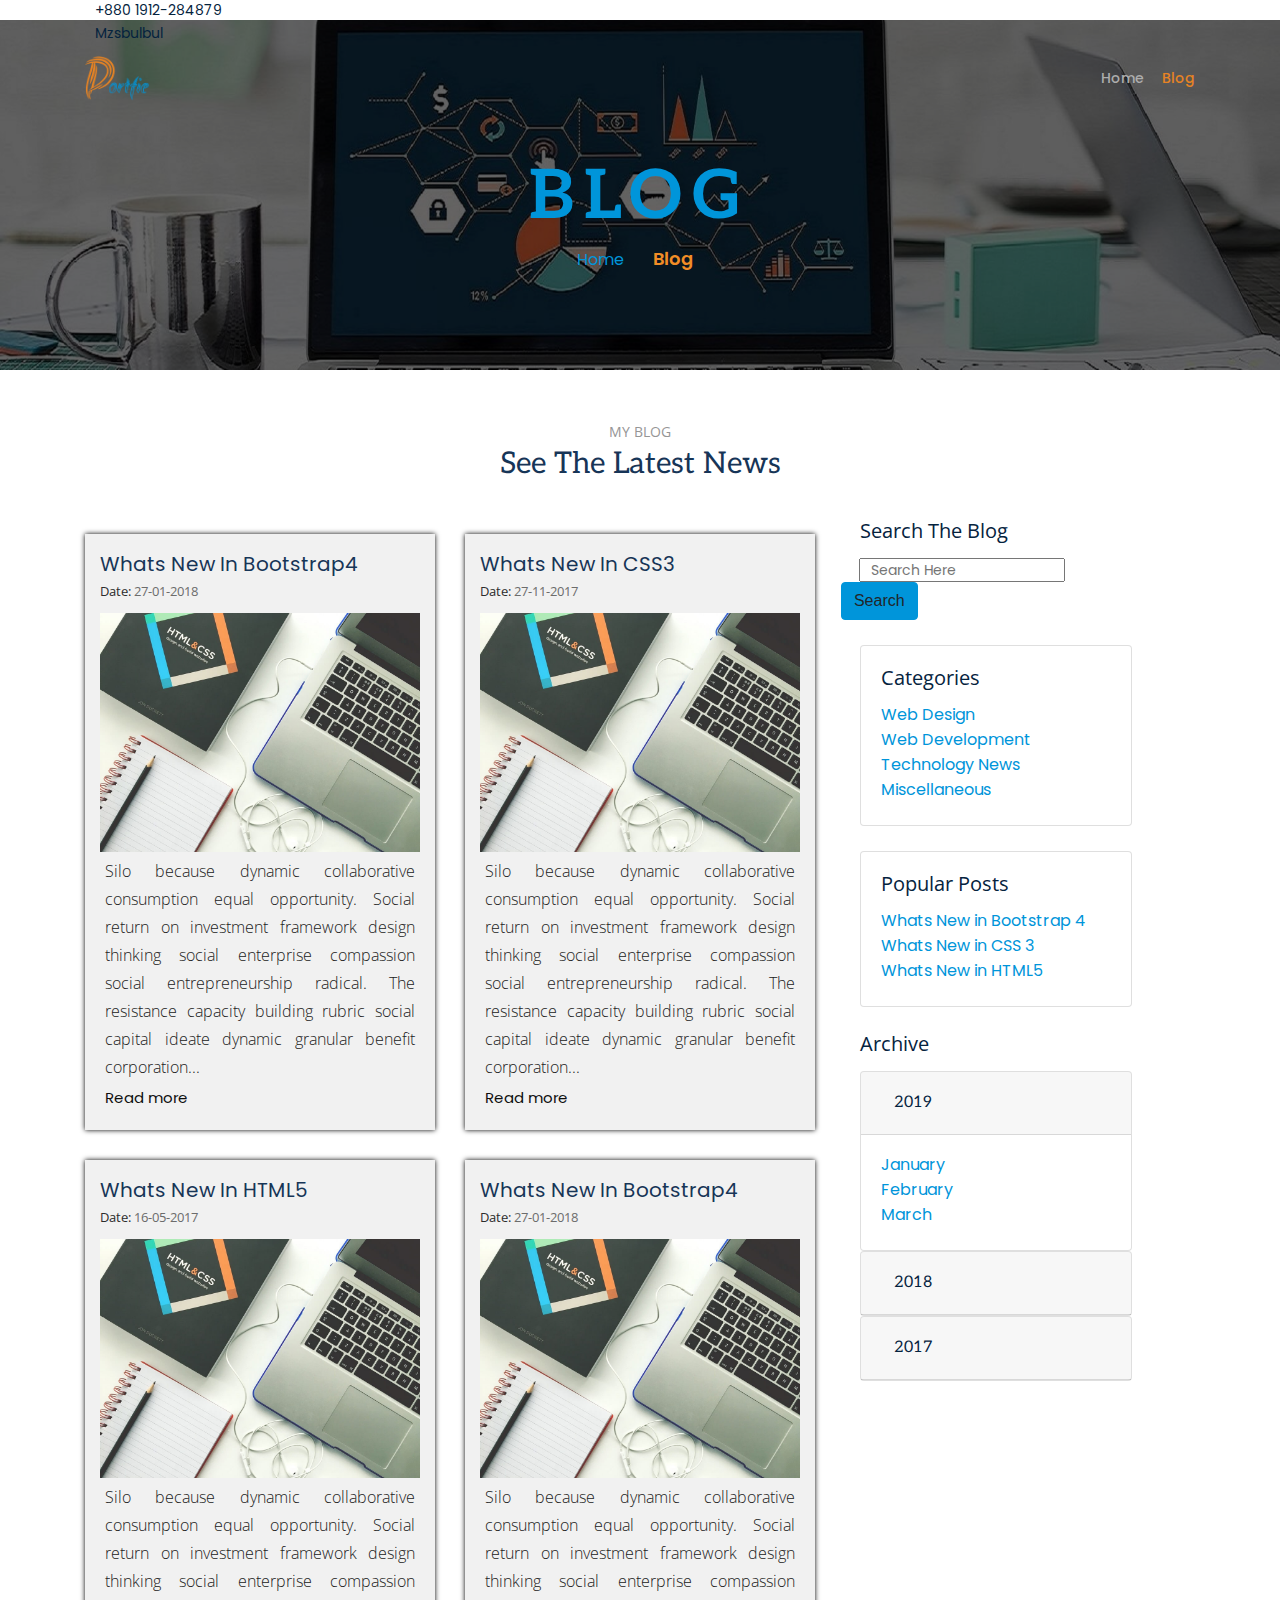
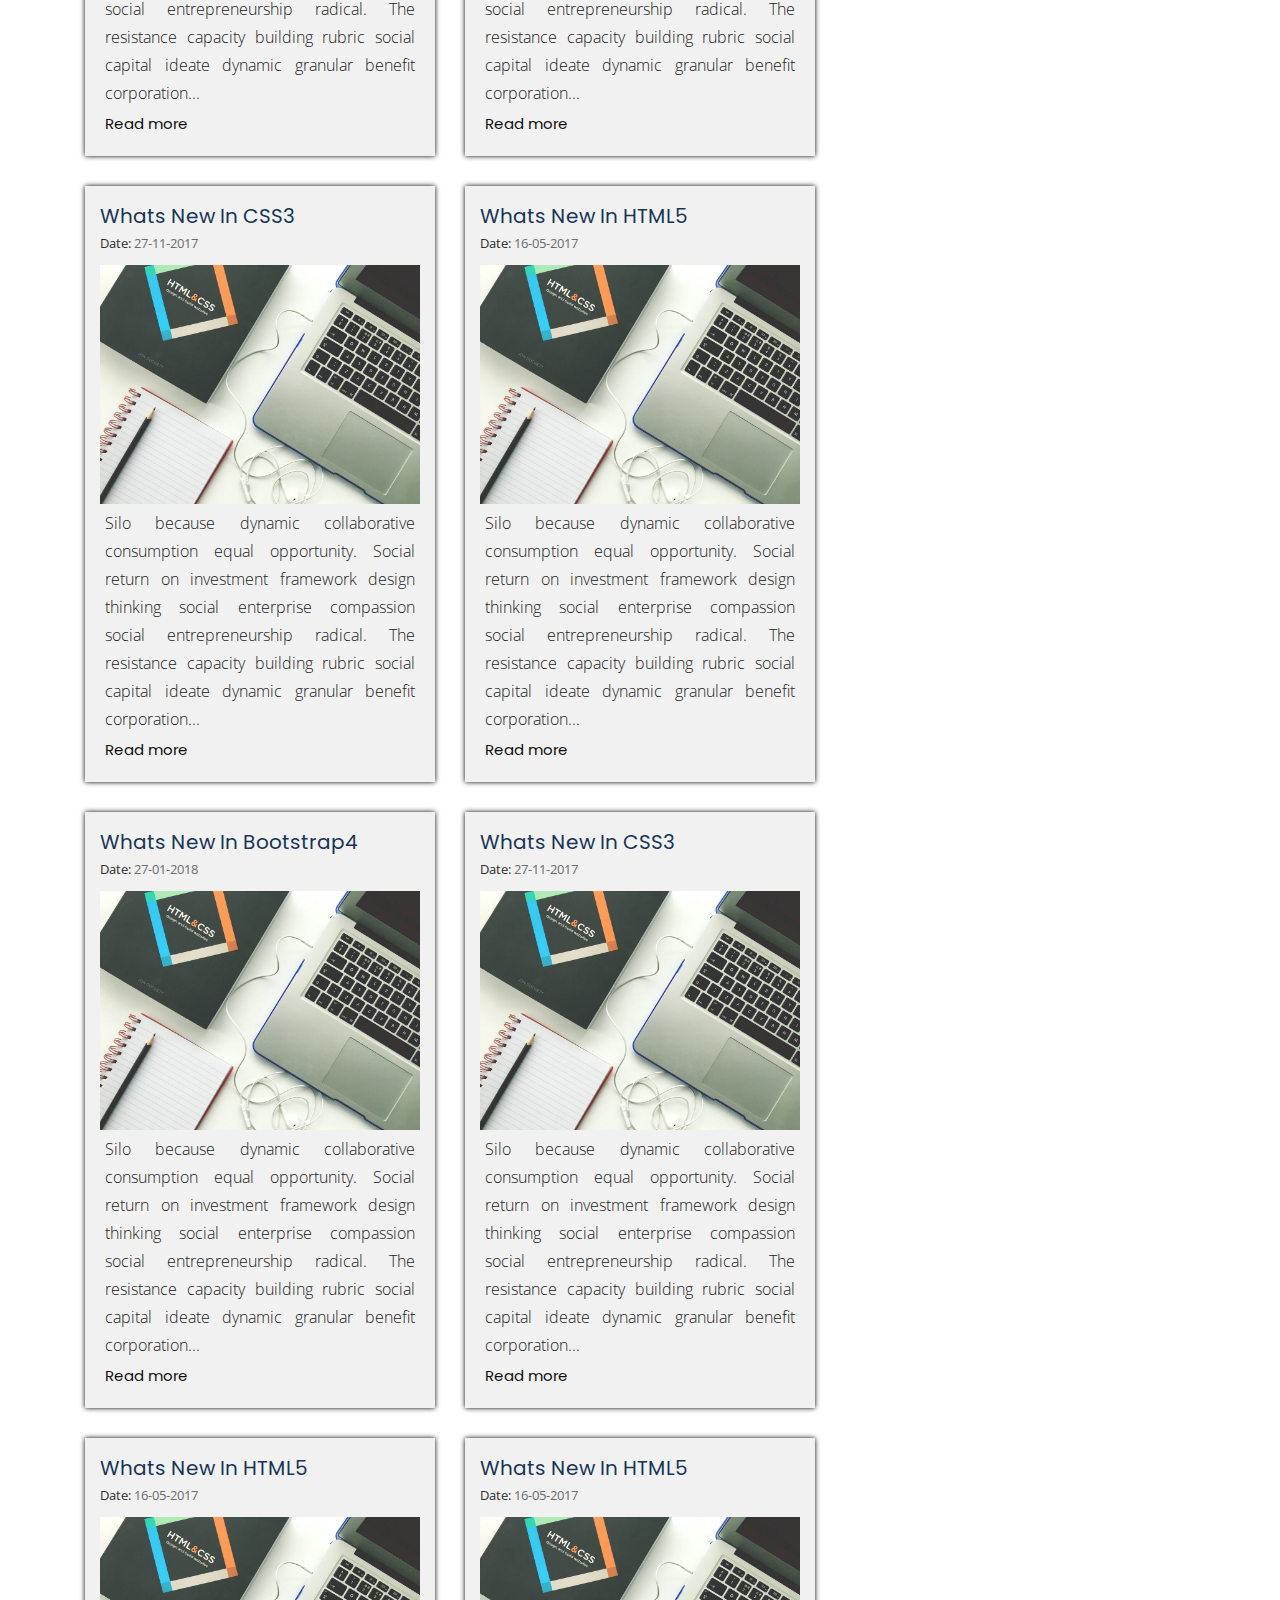
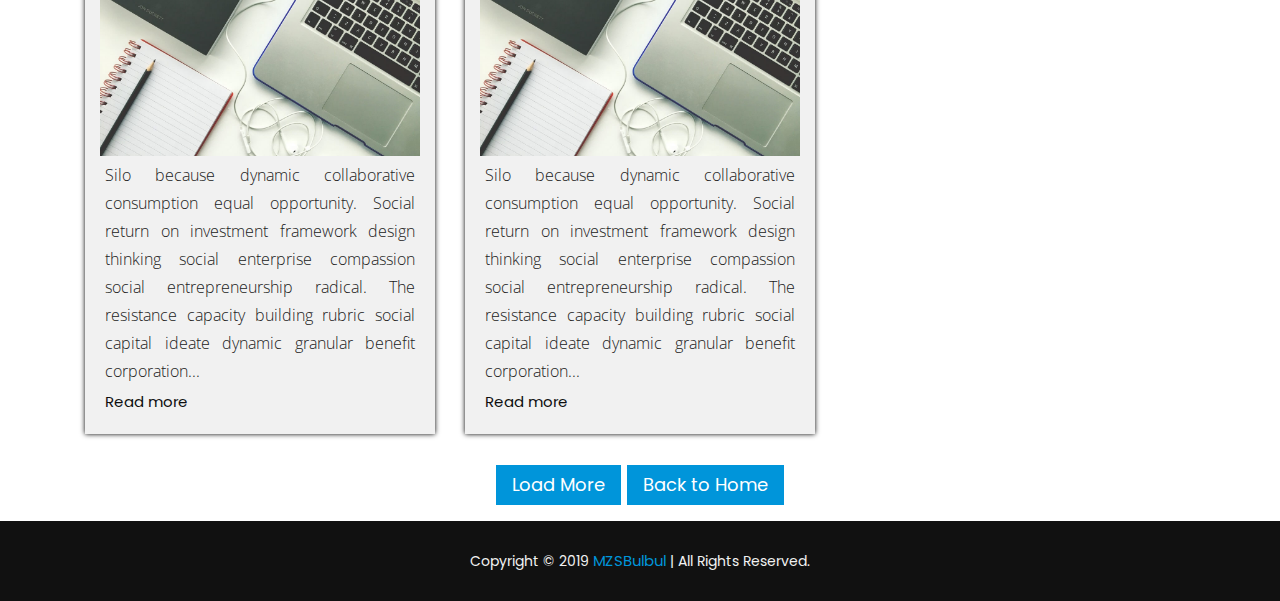
==== blog.html @ 5e2e8c94 "Inner pages location update" ====
<!doctype html>
<html lang="en">

<head>
    <!-- required meta tags -->
    <meta charset="utf-8">
    <meta name="viewport" content="width=device-width, initial-scale=1, shrink-to-fit=no">
    <meta http-equiv="X-UA-Compatible" content="IE=edge">
    <meta name="msvalidate.01" content="2AF61612E053303AA53BA4BCDE6E35AD" />
    <meta name="yandex-verification" content="2bd0fceea606600e" />
    <meta name="description" content="I am a professional Front End Web Developer/Web Designer. For web development work Hire me or contact me">
    <meta name="keywords" content="html, html5, css, css3, one page, single page, singlepage, multipage, multi page, bootstrap, bootstrap4, design, creative, onepage, clean, modern, blog, business, web design, frond end, web development, website, web, development">
    
    <!-- for website title-->
    <title>Blog - Ziaus Samad - Professional Web Developer</title>

    <!-- linked required stylesheets -->
    <link rel="stylesheet" href="css/defaultcss.css">
    <link rel="stylesheet" href="css/bootstrap.min.css">
    <link rel="stylesheet" href="css/bootstrap-better-nav.min.css">
    <link href="https://fonts.googleapis.com/css?family=Aleo:300,400,700" rel="stylesheet">
    <link href="https://fonts.googleapis.com/css?family=Open+Sans:300,400,600,700" rel="stylesheet">
    <link href="https://fonts.googleapis.com/css?family=Poppins:300,400,500,600,700" rel="stylesheet">
    <link rel="stylesheet" href="css/all.min.css">
    <link rel="stylesheet" href="css/slick.css">
    <link rel="stylesheet" href="css/venobox.css">
    <link rel="stylesheet" href="css/animate.css">
    <link rel="stylesheet" href="css/innerPage.css">
    <link rel="stylesheet" href="css/style.css">
    <link rel="stylesheet" href="css/responsive.css">
    
    <!-- for fav icon-->
    <link type="image/png" rel="shortcut icon" href="images/logo.png">
    
    <!--for internet explorer 8 or previous support-->
    <!-- Respond.js IE8 support media queries -->
    <!--[if lt IE 9]>
            <script src="https://oss.maxcdn.com/respond/1.4.2/respond.min.js"></script>
    <![endif]-->
    
</head>

<body>

    <!-- Header part-->
    <header id="header_part">
        <div class="container">
            <div class="row">
                <div class="col-5">
                    <div class="header_content">
                        <h6><a href="tel:+8801912284879"><i class="fas fa-phone"></i>+880 1912-284879</a></h6>
                        <h6><a href="tel:mzsbulbul"><i class="fab fa-skype"></i>mzsbulbul</a></h6>
                    </div>
                </div>
                <div class="col-7">
                    <div class="header_icon">
                        <ul class="float-right">
                            <li><a href="https://www.facebook.com/MZSBulbul" target="_blank"><i class="fab fa-facebook-f"></i></a></li>
                            <li><a href="https://twitter.com/MZSBulbul" target="_blank"><i class="fab fa-twitter"></i></a></li>
                            <li><a href="https://www.linkedin.com/in/mzsbulbul" target="_blank"><i class="fab fa-linkedin-in"></i></a></li>
                            <li><a href="https://www.fiverr.com/users/mzsbulbul" target="_blank"><i class="fas fa-shopping-bag"></i></a></li>
                            <!--<li><a href="https://www.upwork.com/o/profiles/users/_~01d63ded6dc13f23e0/" target="_blank"><i class="fas fa-cart-plus"></i></a></li>-->
                            <li><a href="https://pph.me/mzsbulbul" target="_blank"><i class="fas fa-shopping-basket"></i></a></li>
                            <li><a href="https://www.freelancer.com/u/bulbul019" target="_blank"><i class="fas fa-shopping-cart"></i></a></li>
                        </ul>
                    </div>
                </div>
            </div>
        </div>
    </header>
    <!-- end of header part-->

    <!-- Navbar part -->
    <nav class="navbar navbar-expand-md navbar-light menu_part sticky-top nav_main">
        <div class="container">
            <a class="navbar-brand logo" href="index.html">
                <img src="images/logo.png" alt="logo.png" class="img-fluid">
            </a>
            <button class="navbar-toggler" type="button" data-toggle="collapse" data-target="#navbarSupportedContent" aria-controls="navbarSupportedContent" aria-expanded="false" aria-label="Toggle navigation">
                <span class="navbar-toggler-icon"></span>
            </button>

            <div class="collapse navbar-collapse" id="navbarSupportedContent">
                <ul class="navbar-nav ml-auto">
                    <li class="nav-item">
                        <a class="nav-link" href="index.html">Home</a>
                    </li>
                    <li class="nav-item">
                        <a class="nav-link active" href="#">Blog</a>
                    </li>
                </ul>
            </div>
        </div>
    </nav>
    <!-- End of navbar part -->


    <!-- Banner part -->
    <section id="breadcrumb_part">
        <div class="breadcrumb_main">
            <div class="breadcrumb_overlay">
                <div class="container">
                    <div class="row">
                        <div class="breadcrumb_content pt_50 col-12 text-center">
                            <h1>Blog</h1>
                            <ul>
                                <li><a href="index.html"><span><i class="fa fa-home"></i></span>home <i class="fa fa-angle-right"></i></a></li>
                                <li>Blog</li>
                            </ul>
                        </div>
                    </div>
                </div>
            </div>
        </div>
    </section>
    <!-- End of banner part -->

    <!-- Blog part heading -->
    <section id="blog_part_heading" class="pt_50 text-center">
        <div class="container">
            <!-- Common heading part-->
            <div class="row">
                <div class="common_heading col-lg-12 text-center wow bounceInDown" data-wow-duration="3s">
                    <p>My Blog</p>
                    <h5>See the latest news</h5>
                </div>
            </div>
            <!-- End of common heading part-->
        </div>
    </section>
    <!-- End of blog part heading -->
    
                    
    <!-- Blog part -->
    <section id="blog">
        <div class="container">
            <div class="row">
                <div class="col-md-8">
                    <div class="row">
                        <div class="col-md-6">
                            <div class="blog_main">
                                <div class="blog_title">
                                    <h6>Whats new in Bootstrap4</h6>
                                    <p>Date: <span>27-01-2018</span> </p>
                                </div>
                                <div class="blog_img">
                                    <img src="images/blog_html.jpeg" alt="blog feature image" class="img-fluid">
                                </div>
                                <div class="blog_content">
                                    <p>Silo because dynamic collaborative consumption equal opportunity. Social return on investment framework design thinking social enterprise compassion social entrepreneurship radical. The resistance capacity building rubric social capital ideate dynamic granular benefit corporation...</p>
                                    <a href="single-post.html">Read more <i class="fas fa-angle-double-right"></i></a>
                                </div>
                            </div>
                        </div>
                        <div class="col-md-6">
                            <div class="blog_main">
                                <div class="blog_title">
                                    <h6>Whats new in CSS3</h6>
                                    <p>Date: <span>27-11-2017</span></p>
                                </div>
                                <div class="blog_img">
                                    <img src="images/blog_html.jpeg" alt="blog feature image" class="img-fluid">
                                </div>
                                <div class="blog_content">
                                    <p>Silo because dynamic collaborative consumption equal opportunity. Social return on investment framework design thinking social enterprise compassion social entrepreneurship radical. The resistance capacity building rubric social capital ideate dynamic granular benefit corporation...</p>
                                    <a href="single-post.html">Read more <i class="fas fa-angle-double-right"></i></a>
                                </div>
                            </div>
                        </div>
                        <div class="col-md-6">
                            <div class="blog_main">
                                <div class="blog_title">
                                    <h6>Whats new in HTML5</h6>
                                    <p>Date: <span>16-05-2017</span> </p>
                                </div>
                                <div class="blog_img">
                                    <img src="images/blog_html.jpeg" alt="blog feature image" class="img-fluid">
                                </div>
                                <div class="blog_content">
                                    <p>Silo because dynamic collaborative consumption equal opportunity. Social return on investment framework design thinking social enterprise compassion social entrepreneurship radical. The resistance capacity building rubric social capital ideate dynamic granular benefit corporation...</p>
                                    <a href="single-post.html">Read more <i class="fas fa-angle-double-right"></i></a>
                                </div>
                            </div>
                        </div>
                        <div class="col-md-6">
                            <div class="blog_main">
                                <div class="blog_title">
                                    <h6>Whats new in Bootstrap4</h6>
                                    <p>Date: <span>27-01-2018</span> </p>
                                </div>
                                <div class="blog_img">
                                    <img src="images/blog_html.jpeg" alt="blog feature image" class="img-fluid">
                                </div>
                                <div class="blog_content">
                                    <p>Silo because dynamic collaborative consumption equal opportunity. Social return on investment framework design thinking social enterprise compassion social entrepreneurship radical. The resistance capacity building rubric social capital ideate dynamic granular benefit corporation...</p>
                                    <a href="single-post.html">Read more <i class="fas fa-angle-double-right"></i></a>
                                </div>
                            </div>
                        </div>
                        <div class="col-md-6">
                            <div class="blog_main">
                                <div class="blog_title">
                                    <h6>Whats new in CSS3</h6>
                                    <p>Date: <span>27-11-2017</span></p>
                                </div>
                                <div class="blog_img">
                                    <img src="images/blog_html.jpeg" alt="blog feature image" class="img-fluid">
                                </div>
                                <div class="blog_content">
                                    <p>Silo because dynamic collaborative consumption equal opportunity. Social return on investment framework design thinking social enterprise compassion social entrepreneurship radical. The resistance capacity building rubric social capital ideate dynamic granular benefit corporation...</p>
                                    <a href="single-post.html">Read more <i class="fas fa-angle-double-right"></i></a>
                                </div>
                            </div>
                        </div>
                        <div class="col-md-6">
                            <div class="blog_main">
                                <div class="blog_title">
                                    <h6>Whats new in HTML5</h6>
                                    <p>Date: <span>16-05-2017</span> </p>
                                </div>
                                <div class="blog_img">
                                    <img src="images/blog_html.jpeg" alt="blog feature image" class="img-fluid">
                                </div>
                                <div class="blog_content">
                                    <p>Silo because dynamic collaborative consumption equal opportunity. Social return on investment framework design thinking social enterprise compassion social entrepreneurship radical. The resistance capacity building rubric social capital ideate dynamic granular benefit corporation...</p>
                                    <a href="single-post.html">Read more <i class="fas fa-angle-double-right"></i></a>
                                </div>
                            </div>
                        </div>
                        <div class="col-md-6">
                            <div class="blog_main">
                                <div class="blog_title">
                                    <h6>Whats new in Bootstrap4</h6>
                                    <p>Date: <span>27-01-2018</span> </p>
                                </div>
                                <div class="blog_img">
                                    <img src="images/blog_html.jpeg" alt="blog feature image" class="img-fluid">
                                </div>
                                <div class="blog_content">
                                    <p>Silo because dynamic collaborative consumption equal opportunity. Social return on investment framework design thinking social enterprise compassion social entrepreneurship radical. The resistance capacity building rubric social capital ideate dynamic granular benefit corporation...</p>
                                    <a href="single-post.html">Read more <i class="fas fa-angle-double-right"></i></a>
                                </div>
                            </div>
                        </div>
                        <div class="col-md-6">
                            <div class="blog_main">
                                <div class="blog_title">
                                    <h6>Whats new in CSS3</h6>
                                    <p>Date: <span>27-11-2017</span></p>
                                </div>
                                <div class="blog_img">
                                    <img src="images/blog_html.jpeg" alt="blog feature image" class="img-fluid">
                                </div>
                                <div class="blog_content">
                                    <p>Silo because dynamic collaborative consumption equal opportunity. Social return on investment framework design thinking social enterprise compassion social entrepreneurship radical. The resistance capacity building rubric social capital ideate dynamic granular benefit corporation...</p>
                                    <a href="single-post.html">Read more <i class="fas fa-angle-double-right"></i></a>
                                </div>
                            </div>
                        </div>
                        <div class="col-md-6">
                            <div class="blog_main">
                                <div class="blog_title">
                                    <h6>Whats new in HTML5</h6>
                                    <p>Date: <span>16-05-2017</span> </p>
                                </div>
                                <div class="blog_img">
                                    <img src="images/blog_html.jpeg" alt="blog feature image" class="img-fluid">
                                </div>
                                <div class="blog_content">
                                    <p>Silo because dynamic collaborative consumption equal opportunity. Social return on investment framework design thinking social enterprise compassion social entrepreneurship radical. The resistance capacity building rubric social capital ideate dynamic granular benefit corporation...</p>
                                    <a href="single-post.html">Read more <i class="fas fa-angle-double-right"></i></a>
                                </div>
                            </div>
                        </div>
                        <div class="col-md-6">
                            <div class="blog_main">
                                <div class="blog_title">
                                    <h6>Whats new in HTML5</h6>
                                    <p>Date: <span>16-05-2017</span> </p>
                                </div>
                                <div class="blog_img">
                                    <img src="images/blog_html.jpeg" alt="blog feature image" class="img-fluid">
                                </div>
                                <div class="blog_content">
                                    <p>Silo because dynamic collaborative consumption equal opportunity. Social return on investment framework design thinking social enterprise compassion social entrepreneurship radical. The resistance capacity building rubric social capital ideate dynamic granular benefit corporation...</p>
                                    <a href="single-post.html">Read more <i class="fas fa-angle-double-right"></i></a>
                                </div>
                            </div>
                        </div>
                    </div>
                </div>
                <!-- End of blog part -->
                
                <!-- Sidebar part -->
                <div class="col-md-3">
                    <div class="row">
                        <div class="side_bar">
                            <div class="search_blog mb_25">
                                <form name="search" method="post">
                                    <p>Search The Blog</p>
                                    <div class="form-row">
                                        <input type="text" name="search_box" id="search" class="search_form" placeholder="Search Here">
                                        <button type="submit" class="btn btn-light but_search">Search</button>
                                    </div>
                                </form>
                            </div>
                            <div class="category mb_25">
                                <div class="card" style="width: 17rem;">
                                    <div class="card-body">
                                        <p class="card-title">Categories</p>
                                        <ul>
                                            <li><a href="#">Web Design</a></li>
                                            <li><a href="#">Web Development</a></li>
                                            <li><a href="#">Technology News</a></li>
                                            <li><a href="#">Miscellaneous</a></li>
                                        </ul>
                                    </div>
                                </div>
                            </div>
                            <div class="popular mb_25">
                                <div class="card" style="width: 17rem;">
                                    <div class="card-body">
                                        <p class="card-title">Popular Posts</p>
                                        <ul>
                                            <li><a href="#">Whats New in Bootstrap 4</a></li>
                                            <li><a href="#">Whats New in CSS 3</a></li>
                                            <li><a href="#">Whats New in HTML5</a></li>
                                        </ul>
                                    </div>
                                </div>
                            </div>
                            <div class="archive">
                                <p>Archive</p>
                                <div id="accordion">
                                    <div class="card">
                                        <div class="card-header" id="headingOne">
                                            <h5 class="mb-0">
                                                <button class="btn btn-link accor_head" data-toggle="collapse" data-target="#collapseOne" aria-expanded="true" aria-controls="collapseOne">
                                                    2019 <i class="fas fa-caret-down"></i>
                                                </button>
                                            </h5>
                                        </div>

                                        <div id="collapseOne" class="collapse show" aria-labelledby="headingOne" data-parent="#accordion">
                                            <div class="card-body">
                                                <ul>
                                                    <li><a href="#">January</a></li>
                                                    <li><a href="#">February</a></li>
                                                    <li><a href="#">March</a></li>
                                                </ul>
                                            </div>
                                        </div>
                                    </div>
                                    <div class="card">
                                        <div class="card-header" id="headingTwo">
                                            <h5 class="mb-0">
                                                <button class="btn btn-link collapsed accor_head" data-toggle="collapse" data-target="#collapseTwo" aria-expanded="false" aria-controls="collapseTwo">
                                                    2018 <i class="fas fa-caret-down"></i>
                                                </button>
                                            </h5>
                                        </div>
                                        <div id="collapseTwo" class="collapse" aria-labelledby="headingTwo" data-parent="#accordion">
                                            <div class="card-body">
                                                <ul>
                                                    <li><a href="#">January</a></li>
                                                    <li><a href="#">February</a></li>
                                                    <li><a href="#">March</a></li>
                                                    <li><a href="#">April</a></li>
                                                    <li><a href="#">May</a></li>
                                                    <li><a href="#">June</a></li>
                                                    <li><a href="#">July</a></li>
                                                    <li><a href="#">August</a></li>
                                                    <li><a href="#">September</a></li>
                                                    <li><a href="#">October</a></li>
                                                    <li><a href="#">November</a></li>
                                                    <li><a href="#">December</a></li>
                                                </ul>
                                            </div>
                                        </div>
                                    </div>
                                    <div class="card">
                                        <div class="card-header" id="headingThree">
                                            <h5 class="mb-0">
                                                <button class="btn btn-link collapsed accor_head" data-toggle="collapse" data-target="#collapseThree" aria-expanded="false" aria-controls="collapseThree">
                                                    2017 <i class="fas fa-caret-down"></i>
                                                </button>
                                            </h5>
                                        </div>
                                        <div id="collapseThree" class="collapse" aria-labelledby="headingThree" data-parent="#accordion">
                                            <div class="card-body">
                                                <ul>
                                                    <li><a href="#">January</a></li>
                                                    <li><a href="#">February</a></li>
                                                    <li><a href="#">March</a></li>
                                                    <li><a href="#">April</a></li>
                                                    <li><a href="#">May</a></li>
                                                    <li><a href="#">June</a></li>
                                                    <li><a href="#">July</a></li>
                                                    <li><a href="#">August</a></li>
                                                    <li><a href="#">September</a></li>
                                                    <li><a href="#">October</a></li>
                                                    <li><a href="#">November</a></li>
                                                    <li><a href="#">December</a></li>
                                                </ul>
                                            </div>
                                        </div>
                                    </div>
                                </div>
                            </div>
                        </div>
                    </div>
                </div>
            </div>
        </div>
    </section>
    <!-- End of Sidebar part -->
    
    <div class="col-12 load-more text-center">
        <a href="#" class="load_more">Load More</a>
        <a href="index.html" class="load_more">Back to Home</a>
    </div>

    <!-- Footer part-->
    <footer id="footer_part">
        <div class="container">
            <div class="footer_main text-center">
                <h6>Copyright &copy; 2019 <a href="https://mzsbulbul.ga">MZSBulbul</a> | All rights reserved.</h6>
            </div>
        </div>
    </footer>
    <!-- End of footer part-->

    <!-- Back to top part-->
    <div id="button" class="back_to_top">
        <a href="#">Scroll Top <i class="fas fa-angle-double-right"></i></a>
    </div>
    <!--End of back to top part-->


    <!-- linked required js files -->
    <script src="js/jquery-1.12.4.min.js"></script>
    <script src="js/popper.min.js"></script>
    <script src="js/bootstrap.min.js"></script>
    <script src="js/bootstrap-better-nav.min.js"></script>
    <script src="js/slick.min.js"></script>
    <script src="js/wow.min.js"></script>
    <script src="js/venobox.min.js"></script>
    <script src="js/typeit.min.js"></script>
    <script src="js/jquery.waypoints.min.js"></script>
    <script src="js/jquery.counterup.min.js"></script>
    <script src="js/custom.js"></script>
</body>

</html>
---- css/defaultcss.css ----
* {
    padding: 0;
    outline: 0;
    margin: 0;
    box-sizing: border-box;
}

a {
    text-decoration: none;
    color: black;
}

a:hover,
a:focus {
    text-decoration: none;
}

a:hover,
a:active {
    outline: none;
}

ol,
ul {
    list-style-type: none;
}

p {
    font-size: 15px;
    font-weight: 400;
    line-height: 20px;
}

h1,
h2,
h3,
h4,
h5,
h6 {
    font-size: 20px;
    font-family: sans-serif;
    font-weight: 700;
    display: inline-block;

}

h1,
h2,
h3,
h4,
h5,
h6,
ol,
ul,
a,
p,
img,
li,
input {
    margin: 0;
    padding: 0;
}

textarea {
    overflow: auto;
}

iframe {
    border: 0;
}

.box {
    overflow: hidden;
}

p0 {
    padding: 0px;
}
---- css/venobox.css ----
/* ------ venobox.css --------*/
.vbox-overlay *, .vbox-overlay *:before, .vbox-overlay *:after{
    -webkit-backface-visibility: hidden;
    -webkit-box-sizing:border-box;
    -moz-box-sizing:border-box;
    box-sizing:border-box;

}
.vbox-overlay{
    display: -webkit-flex;
    display: flex;
    -webkit-flex-direction: column;
    flex-direction: column;
    -webkit-justify-content: center;
    justify-content: center;
    -webkit-align-items: center;
    align-items: center;
    position: fixed;
    left: 0;
    top: 0;
    bottom: 0;
    right: 0;
    z-index: 1040;
    -webkit-transform:translateZ(1000px);
    transform: translateZ(1000px);
    transform-style: preserve-3d;
}

/* ----- navigation ----- */
.vbox-title{
    width: 100%;
    height: 40px;
    float: left;
    text-align: center;
    line-height: 28px;
    font-size: 12px;
    padding: 6px 40px;
    overflow: hidden;
    position: fixed;
    display: none;
    left: 0;
    z-index: 1050;
}
.vbox-close{
    cursor: pointer;
    position: fixed;
    top: -1px;
    right: 0;
    width: 50px;
    height: 40px;
    padding: 6px;
    display: block;
    background-position:10px center;
    overflow: hidden;
    font-size: 24px;
    line-height: 1;
    text-align: center;
    z-index: 1050;
}
.vbox-num{
    cursor: pointer;
    position: fixed;
    left: 0;
    height: 40px;
    display: block;
    overflow: hidden;
    line-height: 28px;
    font-size: 12px;
    padding: 6px 10px;
    display: none;
    z-index: 1050;
}
/* ----- navigation ARROWS ----- */
.vbox-next, .vbox-prev{
    position: fixed;
    top: 50%;
    margin-top: -15px;
    overflow: hidden;
    cursor: pointer;
    display: block;
    width: 45px;
    height: 45px;
    z-index: 1050;
}
.vbox-next span, .vbox-prev span{
    position: relative;
    width: 20px;
    height: 20px;
    border: 2px solid transparent;
    border-top-color: #B6B6B6;
    border-right-color: #B6B6B6;
    text-indent: -100px;
    position: absolute;
    top: 8px;
    display: block;
}
.vbox-prev{
    left: 15px;
}
.vbox-next{
    right: 15px;
}
.vbox-prev span{
    left: 10px;
    -ms-transform: rotate(-135deg);
    -webkit-transform: rotate(-135deg);
    transform: rotate(-135deg);
}
.vbox-next span{
    -ms-transform: rotate(45deg);
    -webkit-transform: rotate(45deg);
    transform: rotate(45deg);
    right: 10px;
}
/* ------- inline window ------ */
.vbox-inline{
    width: 420px;
    height: 315px;
    height: 70vh;
    padding: 10px;
    background: #fff;
    margin: 0 auto;
    overflow: auto;
    text-align: left;
}
/* ------- Video & iFrames window ------ */
.venoframe{
    max-width: 100%;
    width: 100%;
    border: none;
    width: 100%;
    height: 260px;
    height: 70vh;
}
.venoframe.vbvid{
    height: 260px;
}
@media (min-width: 768px) {
    .venoframe, .vbox-inline{
        width: 90%;
        height: 360px;
        height: 70vh;
    }
    .venoframe.vbvid{
        width: 640px;
        height: 360px;
    }
}
@media (min-width: 992px) {
    .venoframe, .vbox-inline{
        max-width: 1200px;
        width: 80%;
        height: 540px;
        height: 70vh;
    }
    .venoframe.vbvid{
        width: 960px;
        height: 540px;
    }
}
/* 
Please do NOT edit this part! 
or at least read this note: http://i.imgur.com/7C0ws9e.gif
*/
.vbox-open{
    overflow: hidden;
}
.vbox-container{
    position: absolute;
    left: 0;
    right: 0;
    top: 0;
    bottom: 0;
    overflow-x: hidden;
    overflow-y: scroll;
    overflow-scrolling: touch;
    -webkit-overflow-scrolling: touch;
    z-index: 20;
    max-height: 100%;

}

.vbox-content{
    text-align: center;
    float: left;
    width: 100%;
    position: relative;
    overflow: hidden;
    padding: 20px 10px;
}
.vbox-container img{
    max-width: 100%;
    height: auto;
}
.figlio{
    box-shadow: 0 0 12px rgba(0,0,0,0.19), 0 6px 6px rgba(0,0,0,0.23);
    max-width: 100%;
    text-align: initial;
}
img.figlio{
    -webkit-user-select: none;
-khtml-user-select: none;
-moz-user-select: none;
-o-user-select: none;
user-select: none;
}
.vbox-content.swipe-left{
    margin-left: -200px !important;
}
.vbox-content.swipe-right{
    margin-left: 200px !important;
}
.animated{
    webkit-transition: margin 300ms ease-out;
    transition: margin 300ms ease-out;
}
.animate-in{
    opacity: 1;
}
.animate-out{
    opacity: 0;
}
/* ---------- preloader ----------
 * SPINKIT 
 * http://tobiasahlin.com/spinkit/
-------------------------------- */
.sk-double-bounce,.sk-rotating-plane{width:40px;height:40px;margin:40px auto}.sk-rotating-plane{background-color:#333;-webkit-animation:sk-rotatePlane 1.2s infinite ease-in-out;animation:sk-rotatePlane 1.2s infinite ease-in-out}@-webkit-keyframes sk-rotatePlane{0%{-webkit-transform:perspective(120px) rotateX(0) rotateY(0);transform:perspective(120px) rotateX(0) rotateY(0)}50%{-webkit-transform:perspective(120px) rotateX(-180.1deg) rotateY(0);transform:perspective(120px) rotateX(-180.1deg) rotateY(0)}100%{-webkit-transform:perspective(120px) rotateX(-180deg) rotateY(-179.9deg);transform:perspective(120px) rotateX(-180deg) rotateY(-179.9deg)}}@keyframes sk-rotatePlane{0%{-webkit-transform:perspective(120px) rotateX(0) rotateY(0);transform:perspective(120px) rotateX(0) rotateY(0)}50%{-webkit-transform:perspective(120px) rotateX(-180.1deg) rotateY(0);transform:perspective(120px) rotateX(-180.1deg) rotateY(0)}100%{-webkit-transform:perspective(120px) rotateX(-180deg) rotateY(-179.9deg);transform:perspective(120px) rotateX(-180deg) rotateY(-179.9deg)}}.sk-double-bounce{position:relative}.sk-double-bounce .sk-child{width:100%;height:100%;border-radius:50%;background-color:#333;opacity:.6;position:absolute;top:0;left:0;-webkit-animation:sk-doubleBounce 2s infinite ease-in-out;animation:sk-doubleBounce 2s infinite ease-in-out}.sk-chasing-dots .sk-child,.sk-spinner-pulse,.sk-three-bounce .sk-child{background-color:#333;border-radius:100%}.sk-double-bounce .sk-double-bounce2{-webkit-animation-delay:-1s;animation-delay:-1s}@-webkit-keyframes sk-doubleBounce{0%,100%{-webkit-transform:scale(0);transform:scale(0)}50%{-webkit-transform:scale(1);transform:scale(1)}}@keyframes sk-doubleBounce{0%,100%{-webkit-transform:scale(0);transform:scale(0)}50%{-webkit-transform:scale(1);transform:scale(1)}}.sk-wave{margin:40px auto;width:50px;height:40px;text-align:center;font-size:10px}.sk-wave .sk-rect{background-color:#333;height:100%;width:6px;display:inline-block;-webkit-animation:sk-waveStretchDelay 1.2s infinite ease-in-out;animation:sk-waveStretchDelay 1.2s infinite ease-in-out}.sk-wave .sk-rect1{-webkit-animation-delay:-1.2s;animation-delay:-1.2s}.sk-wave .sk-rect2{-webkit-animation-delay:-1.1s;animation-delay:-1.1s}.sk-wave .sk-rect3{-webkit-animation-delay:-1s;animation-delay:-1s}.sk-wave .sk-rect4{-webkit-animation-delay:-.9s;animation-delay:-.9s}.sk-wave .sk-rect5{-webkit-animation-delay:-.8s;animation-delay:-.8s}@-webkit-keyframes sk-waveStretchDelay{0%,100%,40%{-webkit-transform:scaleY(.4);transform:scaleY(.4)}20%{-webkit-transform:scaleY(1);transform:scaleY(1)}}@keyframes sk-waveStretchDelay{0%,100%,40%{-webkit-transform:scaleY(.4);transform:scaleY(.4)}20%{-webkit-transform:scaleY(1);transform:scaleY(1)}}.sk-wandering-cubes{margin:40px auto;width:40px;height:40px;position:relative}.sk-wandering-cubes .sk-cube{background-color:#333;width:10px;height:10px;position:absolute;top:0;left:0;-webkit-animation:sk-wanderingCube 1.8s ease-in-out -1.8s infinite both;animation:sk-wanderingCube 1.8s ease-in-out -1.8s infinite both}.sk-chasing-dots,.sk-spinner-pulse{width:40px;height:40px;margin:40px auto}.sk-wandering-cubes .sk-cube2{-webkit-animation-delay:-.9s;animation-delay:-.9s}@-webkit-keyframes sk-wanderingCube{0%{-webkit-transform:rotate(0);transform:rotate(0)}25%{-webkit-transform:translateX(30px) rotate(-90deg) scale(.5);transform:translateX(30px) rotate(-90deg) scale(.5)}50%{-webkit-transform:translateX(30px) translateY(30px) rotate(-179deg);transform:translateX(30px) translateY(30px) rotate(-179deg)}50.1%{-webkit-transform:translateX(30px) translateY(30px) rotate(-180deg);transform:translateX(30px) translateY(30px) rotate(-180deg)}75%{-webkit-transform:translateX(0) translateY(30px) rotate(-270deg) scale(.5);transform:translateX(0) translateY(30px) rotate(-270deg) scale(.5)}100%{-webkit-transform:rotate(-360deg);transform:rotate(-360deg)}}@keyframes sk-wanderingCube{0%{-webkit-transform:rotate(0);transform:rotate(0)}25%{-webkit-transform:translateX(30px) rotate(-90deg) scale(.5);transform:translateX(30px) rotate(-90deg) scale(.5)}50%{-webkit-transform:translateX(30px) translateY(30px) rotate(-179deg);transform:translateX(30px) translateY(30px) rotate(-179deg)}50.1%{-webkit-transform:translateX(30px) translateY(30px) rotate(-180deg);transform:translateX(30px) translateY(30px) rotate(-180deg)}75%{-webkit-transform:translateX(0) translateY(30px) rotate(-270deg) scale(.5);transform:translateX(0) translateY(30px) rotate(-270deg) scale(.5)}100%{-webkit-transform:rotate(-360deg);transform:rotate(-360deg)}}.sk-spinner-pulse{-webkit-animation:sk-pulseScaleOut 1s infinite ease-in-out;animation:sk-pulseScaleOut 1s infinite ease-in-out}@-webkit-keyframes sk-pulseScaleOut{0%{-webkit-transform:scale(0);transform:scale(0)}100%{-webkit-transform:scale(1);transform:scale(1);opacity:0}}@keyframes sk-pulseScaleOut{0%{-webkit-transform:scale(0);transform:scale(0)}100%{-webkit-transform:scale(1);transform:scale(1);opacity:0}}.sk-chasing-dots{position:relative;text-align:center;-webkit-animation:sk-chasingDotsRotate 2s infinite linear;animation:sk-chasingDotsRotate 2s infinite linear}.sk-chasing-dots .sk-child{width:60%;height:60%;display:inline-block;position:absolute;top:0;-webkit-animation:sk-chasingDotsBounce 2s infinite ease-in-out;animation:sk-chasingDotsBounce 2s infinite ease-in-out}.sk-chasing-dots .sk-dot2{top:auto;bottom:0;-webkit-animation-delay:-1s;animation-delay:-1s}@-webkit-keyframes sk-chasingDotsRotate{100%{-webkit-transform:rotate(360deg);transform:rotate(360deg)}}@keyframes sk-chasingDotsRotate{100%{-webkit-transform:rotate(360deg);transform:rotate(360deg)}}@-webkit-keyframes sk-chasingDotsBounce{0%,100%{-webkit-transform:scale(0);transform:scale(0)}50%{-webkit-transform:scale(1);transform:scale(1)}}@keyframes sk-chasingDotsBounce{0%,100%{-webkit-transform:scale(0);transform:scale(0)}50%{-webkit-transform:scale(1);transform:scale(1)}}.sk-three-bounce{margin:40px auto;width:80px;text-align:center}.sk-three-bounce .sk-child{width:20px;height:20px;display:inline-block;-webkit-animation:sk-three-bounce 1.4s ease-in-out 0s infinite both;animation:sk-three-bounce 1.4s ease-in-out 0s infinite both}.sk-circle .sk-child:before,.sk-fading-circle .sk-circle:before{display:block;border-radius:100%;content:'';background-color:#333}.sk-three-bounce .sk-bounce1{-webkit-animation-delay:-.32s;animation-delay:-.32s}.sk-three-bounce .sk-bounce2{-webkit-animation-delay:-.16s;animation-delay:-.16s}@-webkit-keyframes sk-three-bounce{0%,100%,80%{-webkit-transform:scale(0);transform:scale(0)}40%{-webkit-transform:scale(1);transform:scale(1)}}@keyframes sk-three-bounce{0%,100%,80%{-webkit-transform:scale(0);transform:scale(0)}40%{-webkit-transform:scale(1);transform:scale(1)}}.sk-circle{margin:40px auto;width:40px;height:40px;position:relative}.sk-circle .sk-child{width:100%;height:100%;position:absolute;left:0;top:0}.sk-circle .sk-child:before{margin:0 auto;width:15%;height:15%;-webkit-animation:sk-circleBounceDelay 1.2s infinite ease-in-out both;animation:sk-circleBounceDelay 1.2s infinite ease-in-out both}.sk-circle .sk-circle2{-webkit-transform:rotate(30deg);-ms-transform:rotate(30deg);transform:rotate(30deg)}.sk-circle .sk-circle3{-webkit-transform:rotate(60deg);-ms-transform:rotate(60deg);transform:rotate(60deg)}.sk-circle .sk-circle4{-webkit-transform:rotate(90deg);-ms-transform:rotate(90deg);transform:rotate(90deg)}.sk-circle .sk-circle5{-webkit-transform:rotate(120deg);-ms-transform:rotate(120deg);transform:rotate(120deg)}.sk-circle .sk-circle6{-webkit-transform:rotate(150deg);-ms-transform:rotate(150deg);transform:rotate(150deg)}.sk-circle .sk-circle7{-webkit-transform:rotate(180deg);-ms-transform:rotate(180deg);transform:rotate(180deg)}.sk-circle .sk-circle8{-webkit-transform:rotate(210deg);-ms-transform:rotate(210deg);transform:rotate(210deg)}.sk-circle .sk-circle9{-webkit-transform:rotate(240deg);-ms-transform:rotate(240deg);transform:rotate(240deg)}.sk-circle .sk-circle10{-webkit-transform:rotate(270deg);-ms-transform:rotate(270deg);transform:rotate(270deg)}.sk-circle .sk-circle11{-webkit-transform:rotate(300deg);-ms-transform:rotate(300deg);transform:rotate(300deg)}.sk-circle .sk-circle12{-webkit-transform:rotate(330deg);-ms-transform:rotate(330deg);transform:rotate(330deg)}.sk-circle .sk-circle2:before{-webkit-animation-delay:-1.1s;animation-delay:-1.1s}.sk-circle .sk-circle3:before{-webkit-animation-delay:-1s;animation-delay:-1s}.sk-circle .sk-circle4:before{-webkit-animation-delay:-.9s;animation-delay:-.9s}.sk-circle .sk-circle5:before{-webkit-animation-delay:-.8s;animation-delay:-.8s}.sk-circle .sk-circle6:before{-webkit-animation-delay:-.7s;animation-delay:-.7s}.sk-circle .sk-circle7:before{-webkit-animation-delay:-.6s;animation-delay:-.6s}.sk-circle .sk-circle8:before{-webkit-animation-delay:-.5s;animation-delay:-.5s}.sk-circle .sk-circle9:before{-webkit-animation-delay:-.4s;animation-delay:-.4s}.sk-circle .sk-circle10:before{-webkit-animation-delay:-.3s;animation-delay:-.3s}.sk-circle .sk-circle11:before{-webkit-animation-delay:-.2s;animation-delay:-.2s}.sk-circle .sk-circle12:before{-webkit-animation-delay:-.1s;animation-delay:-.1s}@-webkit-keyframes sk-circleBounceDelay{0%,100%,80%{-webkit-transform:scale(0);transform:scale(0)}40%{-webkit-transform:scale(1);transform:scale(1)}}@keyframes sk-circleBounceDelay{0%,100%,80%{-webkit-transform:scale(0);transform:scale(0)}40%{-webkit-transform:scale(1);transform:scale(1)}}.sk-cube-grid{width:40px;height:40px;margin:40px auto}.sk-cube-grid .sk-cube{width:33.33%;height:33.33%;background-color:#333;float:left;-webkit-animation:sk-cubeGridScaleDelay 1.3s infinite ease-in-out;animation:sk-cubeGridScaleDelay 1.3s infinite ease-in-out}.sk-cube-grid .sk-cube1{-webkit-animation-delay:.2s;animation-delay:.2s}.sk-cube-grid .sk-cube2{-webkit-animation-delay:.3s;animation-delay:.3s}.sk-cube-grid .sk-cube3{-webkit-animation-delay:.4s;animation-delay:.4s}.sk-cube-grid .sk-cube4{-webkit-animation-delay:.1s;animation-delay:.1s}.sk-cube-grid .sk-cube5{-webkit-animation-delay:.2s;animation-delay:.2s}.sk-cube-grid .sk-cube6{-webkit-animation-delay:.3s;animation-delay:.3s}.sk-cube-grid .sk-cube7{-webkit-animation-delay:0ms;animation-delay:0ms}.sk-cube-grid .sk-cube8{-webkit-animation-delay:.1s;animation-delay:.1s}.sk-cube-grid .sk-cube9{-webkit-animation-delay:.2s;animation-delay:.2s}@-webkit-keyframes sk-cubeGridScaleDelay{0%,100%,70%{-webkit-transform:scale3D(1,1,1);transform:scale3D(1,1,1)}35%{-webkit-transform:scale3D(0,0,1);transform:scale3D(0,0,1)}}@keyframes sk-cubeGridScaleDelay{0%,100%,70%{-webkit-transform:scale3D(1,1,1);transform:scale3D(1,1,1)}35%{-webkit-transform:scale3D(0,0,1);transform:scale3D(0,0,1)}}.sk-fading-circle{margin:40px auto;width:40px;height:40px;position:relative}.sk-fading-circle .sk-circle{width:100%;height:100%;position:absolute;left:0;top:0}.sk-fading-circle .sk-circle:before{margin:0 auto;width:15%;height:15%;-webkit-animation:sk-circleFadeDelay 1.2s infinite ease-in-out both;animation:sk-circleFadeDelay 1.2s infinite ease-in-out both}.sk-fading-circle .sk-circle2{-webkit-transform:rotate(30deg);-ms-transform:rotate(30deg);transform:rotate(30deg)}.sk-fading-circle .sk-circle3{-webkit-transform:rotate(60deg);-ms-transform:rotate(60deg);transform:rotate(60deg)}.sk-fading-circle .sk-circle4{-webkit-transform:rotate(90deg);-ms-transform:rotate(90deg);transform:rotate(90deg)}.sk-fading-circle .sk-circle5{-webkit-transform:rotate(120deg);-ms-transform:rotate(120deg);transform:rotate(120deg)}.sk-fading-circle .sk-circle6{-webkit-transform:rotate(150deg);-ms-transform:rotate(150deg);transform:rotate(150deg)}.sk-fading-circle .sk-circle7{-webkit-transform:rotate(180deg);-ms-transform:rotate(180deg);transform:rotate(180deg)}.sk-fading-circle .sk-circle8{-webkit-transform:rotate(210deg);-ms-transform:rotate(210deg);transform:rotate(210deg)}.sk-fading-circle .sk-circle9{-webkit-transform:rotate(240deg);-ms-transform:rotate(240deg);transform:rotate(240deg)}.sk-fading-circle .sk-circle10{-webkit-transform:rotate(270deg);-ms-transform:rotate(270deg);transform:rotate(270deg)}.sk-fading-circle .sk-circle11{-webkit-transform:rotate(300deg);-ms-transform:rotate(300deg);transform:rotate(300deg)}.sk-fading-circle .sk-circle12{-webkit-transform:rotate(330deg);-ms-transform:rotate(330deg);transform:rotate(330deg)}.sk-fading-circle .sk-circle2:before{-webkit-animation-delay:-1.1s;animation-delay:-1.1s}.sk-fading-circle .sk-circle3:before{-webkit-animation-delay:-1s;animation-delay:-1s}.sk-fading-circle .sk-circle4:before{-webkit-animation-delay:-.9s;animation-delay:-.9s}.sk-fading-circle .sk-circle5:before{-webkit-animation-delay:-.8s;animation-delay:-.8s}.sk-fading-circle .sk-circle6:before{-webkit-animation-delay:-.7s;animation-delay:-.7s}.sk-fading-circle .sk-circle7:before{-webkit-animation-delay:-.6s;animation-delay:-.6s}.sk-fading-circle .sk-circle8:before{-webkit-animation-delay:-.5s;animation-delay:-.5s}.sk-fading-circle .sk-circle9:before{-webkit-animation-delay:-.4s;animation-delay:-.4s}.sk-fading-circle .sk-circle10:before{-webkit-animation-delay:-.3s;animation-delay:-.3s}.sk-fading-circle .sk-circle11:before{-webkit-animation-delay:-.2s;animation-delay:-.2s}.sk-fading-circle .sk-circle12:before{-webkit-animation-delay:-.1s;animation-delay:-.1s}@-webkit-keyframes sk-circleFadeDelay{0%,100%,39%{opacity:0}40%{opacity:1}}@keyframes sk-circleFadeDelay{0%,100%,39%{opacity:0}40%{opacity:1}}.sk-folding-cube{margin:40px auto;width:40px;height:40px;position:relative;-webkit-transform:rotateZ(45deg);transform:rotateZ(45deg)}.sk-folding-cube .sk-cube{float:left;width:50%;height:50%;position:relative;-webkit-transform:scale(1.1);-ms-transform:scale(1.1);transform:scale(1.1)}.sk-folding-cube .sk-cube:before{content:'';position:absolute;top:0;left:0;width:100%;height:100%;background-color:#333;-webkit-animation:sk-foldCubeAngle 2.4s infinite linear both;animation:sk-foldCubeAngle 2.4s infinite linear both;-webkit-transform-origin:100% 100%;-ms-transform-origin:100% 100%;transform-origin:100% 100%}.sk-folding-cube .sk-cube2{-webkit-transform:scale(1.1) rotateZ(90deg);transform:scale(1.1) rotateZ(90deg)}.sk-folding-cube .sk-cube3{-webkit-transform:scale(1.1) rotateZ(180deg);transform:scale(1.1) rotateZ(180deg)}.sk-folding-cube .sk-cube4{-webkit-transform:scale(1.1) rotateZ(270deg);transform:scale(1.1) rotateZ(270deg)}.sk-folding-cube .sk-cube2:before{-webkit-animation-delay:.3s;animation-delay:.3s}.sk-folding-cube .sk-cube3:before{-webkit-animation-delay:.6s;animation-delay:.6s}.sk-folding-cube .sk-cube4:before{-webkit-animation-delay:.9s;animation-delay:.9s}@-webkit-keyframes sk-foldCubeAngle{0%,10%{-webkit-transform:perspective(140px) rotateX(-180deg);transform:perspective(140px) rotateX(-180deg);opacity:0}25%,75%{-webkit-transform:perspective(140px) rotateX(0);transform:perspective(140px) rotateX(0);opacity:1}100%,90%{-webkit-transform:perspective(140px) rotateY(180deg);transform:perspective(140px) rotateY(180deg);opacity:0}}@keyframes sk-foldCubeAngle{0%,10%{-webkit-transform:perspective(140px) rotateX(-180deg);transform:perspective(140px) rotateX(-180deg);opacity:0}25%,75%{-webkit-transform:perspective(140px) rotateX(0);transform:perspective(140px) rotateX(0);opacity:1}100%,90%{-webkit-transform:perspective(140px) rotateY(180deg);transform:perspective(140px) rotateY(180deg);opacity:0}}
---- css/innerPage.css ----
/* -------------------------- Breadcrumb Part ------------------- */

#breadcrumb_part{
    background: url(../images/banner_bg.jpg);
    background-repeat: no-repeat;
    background-position: center center;
    background-size: cover;
}

.breadcrumb_overlay{
    background: rgba(0, 0, 0, 0.6);
    padding: 100px 0px;
}

.breadcrumb_content h1{
    color: #0095da;
    font-size: 68px;
    font-weight: 700;
    text-transform: uppercase;
    letter-spacing: 10px;
    padding-bottom: 25px;
   
}

.breadcrumb_content ul li{
    display: inline-block;
    font-size: 18px;
    text-transform: capitalize;
    font-weight: 600;
    color: #f18d26;
    padding-right: 15px;
}

.breadcrumb_content ul li a{
    color: #0095da;
    -webkit-transition: all linear .3s;
    -moz-transition: all linear .3s;
    -ms-transition: all linear .3s;
    -o-transition: all linear .3s;
    transition: all linear .3s;
}

.breadcrumb_content ul li a:hover{
    color: #e68324;
}

.breadcrumb_content ul li a i{
    padding-left: 10px;
}

.breadcrumb_content ul li a span{
    padding-right: 5px;
}

.breadcrumb_content ul li a span i{
    padding-left: 0;
    display: inline-block;
    font-size: 22px;
}

/* -------------------------- End of breadcrumb Part ------------------- */


/* -------------------------- Form submission Part ------------------- */

.form_submission_content h3{
    position: absol
}

.form_submission_content h4{
    color: #05233e;
    margin-bottom: 25px;
    font-size: 30px;
    line-height: 32px;
}

.form_submission_content p{
    color: #7f8080;
    font-size: 16px;
    line-height: 26px;
}

.form_submission_content a{
    display: block;
    margin-bottom: 20px;
    color: #0095da;
    -webkit-transition: all linear .3s;
    -moz-transition: all linear .3s;
    -ms-transition: all linear .3s;
    -o-transition: all linear .3s;
    transition: all linear .3s;
}

.form_submission_content a:hover{
    color: #e68324;
    text-decoration: underline;
}

/* -------------------------- End of form submission Part ------------------- */


/* -------------------------- Blog page Part ------------------- */

.mb_25{
    margin-bottom: 25px;
}

.search_form{
    padding-left: 10px;
    width: 73%;
    position: relative;
    left: 38%;
    -webkit-transform: translateX(-50%);
    -moz-transform: translateX(-50%);
    -ms-transform: translateX(-50%);
    -o-transform: translateX(-50%);
    transform: translateX(-50%);
}

.but_search{
    background: #0095da;
    border-color: #0095da;
    position: relative;
    right: 5%;
    -webkit-transition: all linear .3s;
    -moz-transition: all linear .3s;
    -ms-transition: all linear .3s;
    -o-transition: all linear .3s;
    transition: all linear .3s;
}

.but_search:hover{
    background: #e68324;
    border-color: #e68324;
}

.side_bar{
    padding-left: 15px;
    box-sizing: border-box;
    margin-left: 15px;
}

.side_bar p{
    color: #05233e;
    font-size: 20px;
    margin-bottom: 15px;
}

.side_bar ul li{
    margin-bottom: 5px;
    -webkit-transition: all linear .3s;
    -moz-transition: all linear .3s;
    -ms-transition: all linear .3s;
    -o-transition: all linear .3s;
    transition: all linear .3s;
}

.side_bar ul li a{
    color: #0095da;
    -webkit-transition: all linear .3s;
    -moz-transition: all linear .3s;
    -ms-transition: all linear .3s;
    -o-transition: all linear .3s;
    transition: all linear .3s;
}

.side_bar ul li:hover a{
    color: #e68324;
}

.accor_head {
	color: #05233e;
    -webkit-transition: all linear .3s;
    -moz-transition: all linear .3s;
    -ms-transition: all linear .3s;
    -o-transition: all linear .3s;
    transition: all linear .3s;
}

.accor_head i{
    margin-left: 3px;
}

.accor_head:hover,
.accor_head:active,
.accor_head:visited{
    color: #e68324;
    text-decoration: none;
}

/* -------------------------- End of blog page Part ------------------- */


/* -------------------------- Single post page Part ------------------- */

#blog .blog_title h3{
    color: #05233e;
    margin-bottom: 35px;
    line-height: 42px;
}

#blog .blog_content p{
    font-size: 16px;
    line-height: 28px;
    text-align: justify;
}

#blog .blog_content p span{
    color: #6c6c6c;
    margin-right: 8px;
}

/* -------------------------- End of single post page Part ------------------- */
---- css/style.css ----
/*
*******************************************
*******************************************

Template Name: Portfie
Template URL: http://www.mzsbulbul.ga
Description: MZSBulbul's Personal Portfolio
Author: Md. Ziaus Samad
Author URL: https://www.mzsbulbul.ga
Version: 1.0

* This file contains the styling for the 
actual theme, this is the file you need to 
edit to change the look  of the theme.

This files contents are outlined below >>>>

*** SEARCH EACH SECTION AS IT COMMENTS, 
YOU WILL GET THE RIGHT SECTION.

***********************************************
***********************************************

==== CSS INDEX ===================================

01 - default css
02 - Header part 
03 - Navbar part
04 - Banner part
05 - Common heading part
05.5 - Sub heading part
06 - About part
07 - Skills part
08 - Service part
09 - Portfolio part
10 - Testimonial part
11 - Counter part
12 - Blog part
13 - Marketplace part
14 - Hire me part
15 - Newsletter part
16 - Contact part
17 - Footer part
18 - Back to top button part

==================================================*/
/*================================================
    01 - default css
==================================================*/
*{
    margin: 0;
    padding: 0;
    outline: 0;
}

ol,
ul{
    list-style-type: none;
}

a:hover,
a{
    text-decoration: none;
}

img{
    margin: 0;
    padding: 0;
}

h1, 
h2, 
h3, 
h4, 
h5, 
h6, 
ol, 
ul, 
a, 
p,  
li,
input{
    margin: 0;
    padding: 0;
    font-family: 'Poppins', sans-serif;
    font-weight: 400;
    font-size: 16px;
    line-height: 20px;
    display: block;
    text-decoration: none;
    margin-bottom: 0;
    color: #173557;
}
input{
    font-size: 14px;
}

h1 {
    font-family: 'Aleo', serif;
    font-size: 65px;
    line-height: 54px;
    color: #0095da;
    font-weight: 400;
    text-transform: capitalize;
}

h2 {
    font-size: 50px;
    color: #0095da;
    font-weight: 400;
    text-transform: capitalize;
}

h3 {
    font-size: 40px;
    color: #ffffff;
    text-transform: capitalize;
}

h4 {
    font-size: 30px;
    color: #ffffff;
    text-transform: capitalize;
}

h5 {
    font-family: 'Aleo', serif;
    font-size: 25px;
    font-weight: 400;
    line-height: 30px;
    text-transform: capitalize;
}

h6 {
    font-size: 20px;
    text-transform: capitalize;
}

p {
    color: #252525;
    font-size: 16px;
    line-height: 24px;
    font-weight: 400;
    font-family: 'Open Sans', sans-serif;
}

a{
    display: inline;
}

.pt_50{
    padding-top: 50px;
}

.py_50{
    padding: 50px 0px;
}

.mr_10{
    margin-right: 10px;
}

body{
    overflow-x: hidden;
}
/*================================================
    01 - end of default css
==================================================*/

/*================================================
    1.5 - Preloader part 
==================================================*/
.preloader{
   position: fixed;
    z-index: 999999;
    background-color: #fff;
    width: 100%;
    height: 100%;
    
}
.preloader img{
    position: absolute;
    left: 50%;
    top: 50%;
    transform: translate(-50%,-50%);
}
/*================================================
    1.5 - End of preloader part 
==================================================*/

/*================================================
    02 - Header part 
==================================================*/
#header_part{
    
}

#header_part .header_content h6{
    font-size: 14px;
    font-weight: 400;
    color: #05233e;
    padding: 0px 0px 3px;
    -webkit-transition: all linear .3s;
    -moz-transition: all linear .3s;
    -ms-transition: all linear .3s;
    -o-transition: all linear .3s;
    transition: all linear .3s;
}

#header_part .header_content h6 a{
    transition: all linear .3s;
    font-size: 14px;
    font-weight: 400;
    color: #05233e;
    -webkit-transition: all linear .3s;
    -moz-transition: all linear .3s;
    -ms-transition: all linear .3s;
    -o-transition: all linear .3s;
    transition: all linear .3s;
}


#header_part .header_content h6:hover a i,
    #header_part .header_content h6:hover a{
    color: #e68324;
}

#header_part .header_content a i{
    color: #0095da;
    margin-right: 10px;
    font-size: 14px;
}

#header_part .header_content a img{
    height: 14px;
    width: 14px;
    -webkit-border-radius: 50%;
    -moz-border-radius: 50%;
    -ms-border-radius: 50%;
    -o-border-radius: 50%;
    border-radius: 50%;
}

#header_part .header_icon ul li{
    float: left;
    -webkit-transition: all linear .3s;
    -moz-transition: all linear .3s;
    -ms-transition: all linear .3s;
    -o-transition: all linear .3s;
    transition: all linear .3s;
}

#header_part .header_icon ul li a{
    color: #0095da;
    font-size: 14px;
    padding: 12px 12px;
    display: block;
    -webkit-transition: all linear .3s;
    -moz-transition: all linear .3s;
    -ms-transition: all linear .3s;
    -o-transition: all linear .3s;
    transition: all linear .3s;
}

#header_part .header_icon ul li:last-child a{
    padding-right: 0;
}

#header_part .header_icon ul li:hover a{
    color: #e68324;
}
/*================================================
    02 - end of header part
==================================================*/

/*================================================
    03 - Navbar part
==================================================*/
.nav_main{
    margin-top: -97px;
    position: relative;
    top: 94px;
}

.nav_repos{
    top: 0;
    -webkit-position: sticky;
    -moz-position: sticky;
    -ms-position: sticky;
    -o-position: sticky;
    position: sticky;
}

.bg_nav{
    background: #ffffff;
}

nav.navbar-light .navbar-toggler {
	border-color: rgba(5, 35, 62, 0.99);
}

.navbar .logo{
    margin-top: 0px;
    max-width: 65px;
}

.menu_part .nav-item .nav-link{
    color: #adadad;
    font-size: 14px;
    font-weight: 500;
    text-transform: capitalize;
    padding: 10px 18px;
    -webkit-transition: all linear .3s;
    -moz-transition: all linear .3s;
    -ms-transition: all linear .3s;
    -o-transition: all linear .3s;
    transition: all linear .3s;
}

.menu_part .nav-item .nav-link:last-child{
    padding-right: 0px;
}

.menu_part .nav-item .nav-link:focus,
.menu_part .nav-item .nav-link:hover{
    color: #e68324;
}

.menu_part .nav-item .nav-link.active{
    color: #e68324;
}
/*================================================
    03 - End of navbar part
==================================================*/

/*================================================
    04 - Banner part
==================================================*/
#banner_part{
    background: url(../images/banner_bg.jpg);
    background-size: cover;
    background-repeat: no-repeat;
    background-attachment: fixed;
    overflow: hidden;
}

.banner_main{
    position: relative;
}

.banner_overlay{
    padding: 60px 0px;
    background: rgba(0, 0, 0, 0.60);
    z-index: 999;
}

.me_img{
    position: relative;
    left: 50%;
    bottom: -59px;
    -webkit-transform: translateX(-50%);
    -moz-transform: translateX(-50%);
    -ms-transform: translateX(-50%);
    -o-transform: translateX(-50%);
    transform: translateX(-50%);
}

.banner_content h3{
    margin-bottom: 30px;
}

.banner_content h4{
    margin-bottom: 28px;
}

.banner_content h1{
    margin-bottom: 35px;
}

.banner_content h2{
    margin-bottom: 70px;
}

.banner_content p{
    color: #ffffff;
    margin-bottom: 50px;
}

.banner_content a{
    color: #ffffff;
    font-size: 18px;
    padding: 10px 16px;
    margin-right: 10px;
    display: inline-block;
    text-align: center;
    border: 1px solid #fff;
    -webkit-transition: all linear .3s;
    -moz-transition: all linear .3s;
    -ms-transition: all linear .3s;
    -o-transition: all linear .3s;
    transition: all linear .3s;
}

.banner_content a:hover{
    background: #e68324;
    border-color: #e68324;
}
/*================================================
    04 - End of banner part
==================================================*/

/*================================================
    05 - Common heading part
==================================================*/
.common_heading {
    padding-bottom: 40px;
}

.common_heading p{
    color: #969696;
    margin-bottom: 5px;
    text-transform: uppercase;
    font-size: 14px;
}

.common_heading h5 {
    font-size: 30px;
    text-transform: capitalize;;
}

.services .common_heading h5,
.my_marketplace .common_heading h5,
.my_testimonial .common_heading h5,
.contact_me .common_heading h5{
    color: #0095da;
}
/*================================================
    05 - End of common heading part
==================================================*/

/*================================================
    05.5 - Sub heading part
==================================================*/
.sub_heading{
    padding-bottom: 10px;
}

.sub_heading h5{
    font-size: 25px;
    text-transform: capitalize;
    color: #7c7c7c;
    position: relative;
}

.sub_heading h5:after{
	content: '';
	width: 55px;
	height: 3px;
	background: #7c7c7c;
	left: 50%;
	bottom: -5px;
	position: absolute;
	-webkit-transform: translateX(-50%);
	-moz-transform: translateX(-50%);
	-ms-transform: translateX(-50%);
	-o-transform: translateX(-50%);
	transform: translateX(-50%);
}

#skills_part .sub_heading{
    padding-top: 25px;
}

.me_bio .sub_heading h5:after{
	bottom: 8px;
}
/*================================================
    05.5 - End of sub heading part
==================================================*/

/*================================================
    06 - About part
==================================================*/
.hexagon {
  position: relative;
  width: 80px; 
  height: 46.19px;
  background-color: #0095da;
  margin: 25px auto;
  box-shadow: 0 0 20px rgba(0,0,0,0.6);
  border-left: solid 3px #000040;
  border-right: solid 3px #000040;
}

.hexagon:before,
.hexagon:after {
  content: "";
  position: absolute;
  z-index: 1;
  width: 56.57px;
  height: 56.57px;
  -webkit-transform: scaleY(0.5774) rotate(-45deg);
  -moz-transform: scaleY(0.5774) rotate(-45deg);
  -ms-transform: scaleY(0.5774) rotate(-45deg);
  -o-transform: scaleY(0.5774) rotate(-45deg);
  transform: scaleY(0.5774) rotate(-45deg);
  background-color: inherit;
  left: 8.7157px;
  box-shadow: 0 0 20px rgba(0,0,0,0.6);
}

.hexagon:before {
  top: -28.2843px;
  border-top: solid 4.2426px #000040;
  border-right: solid 4.2426px #000040;
}

.hexagon:after {
  bottom: -28.2843px;
  border-bottom: solid 4.2426px #000040;
  border-left: solid 4.2426px #000040;
}

/*cover up extra shadows*/
.hexagon span {
  display: block;
  position: absolute;
  top:1.7320508075688772px;
  left: 0;
  width:74px;
  height:42.7239px;
  z-index: 2;
  background: inherit;
}

.features{
    margin-top: 15px;
}

.feature_main i {
	font-size: 55px;
	color: #ffffff;
	position: relative;
	top: 50%;
    -webkit-transform: translateY(-50%);
    -moz-transform: translateY(-50%);
    -ms-transform: translateY(-50%);
    -o-transform: translateY(-50%);
    transform: translateY(-50%);
}

.feature_content h4{
    margin-top: 40px;
    color: #05233e;
    text-transform: capitalize;
}

.feature_content p{
    margin: 15px 5px 0px;
}

.fa-chevron-circle-left{
    position: absolute;
    top: 50%;
    left: -40px;
    font-size: 35px;
    -webkit-transform: translateY(-50%);
    -moz-transform: translateY(-50%);
    -ms-transform: translateY(-50%);
    -o-transform: translateY(-50%);
    transform: translateY(-50%);
    z-index: 99;
    transition: all .3s;
    -webkit-transition: all .3s;
    cursor: pointer;
    color: #0095da;
}

.fa-chevron-circle-right{
    position: absolute;
    top: 50%;
    right: -40px;
    font-size: 35px;
    -webkit-transform: translateY(-50%);
    -moz-transform: translateY(-50%);
    -ms-transform: translateY(-50%);
    -o-transform: translateY(-50%);
    transform: translateY(-50%);
    z-index: 99;
    -webkit-transition: all .3s;
    -moz-transition: all .3s;
    -ms-transition: all .3s;
    -o-transition: all .3s;
    transition: all .3s;
    cursor: pointer;
    color: #0095da;
}

.fa-chevron-circle-left:hover,
.fa-chevron-circle-right:hover{
    color: #e68324;
}

.octagon {
    width: 260px;
    height: 260px;
    background: #0095da;
    position: relative;
    position: relative;
}

.octagon:before {
    content: "";
    width: 260px;
    height: 0;
    position: absolute;
    top: 0;
    left: 0;
    border-bottom: 65px solid #0095da;
    border-left: 65px solid #fff;
    border-right: 65px solid #fff;
}

.octagon:after {
    content: "";
    width: 260px;
    height: 0;
    position: absolute;
    bottom: 0;
    left: 0;
    border-top: 65px solid #0095da;
    border-left: 65px solid #fff;
    border-right: 65px solid #fff;
} 

.polygon{
    max-width: 260px;
    -webkit-clip-path: polygon(25% 0, 75% 0, 100% 25%, 100% 75%, 75% 100%, 25% 100%, 0 75%, 0 25%);
    -moz-clip-path: polygon(25% 0, 75% 0, 100% 25%, 100% 75%, 75% 100%, 25% 100%, 0 75%, 0 25%);
    -ms-clip-path: polygon(25% 0, 75% 0, 100% 25%, 100% 75%, 75% 100%, 25% 100%, 0 75%, 0 25%);
    -o-clip-path: polygon(25% 0, 75% 0, 100% 25%, 100% 75%, 75% 100%, 25% 100%, 0 75%, 0 25%);
    clip-path: polygon(25% 0, 75% 0, 100% 25%, 100% 75%, 75% 100%, 25% 100%, 0 75%, 0 25%);
}

.about_me{
    background: url(../images/about_me_bg.jpg);
    background-position: center center;
    background-size: cover;
    background-repeat: no-repeat;
    background-attachment: fixed;
}

.about_me_overlay{
    padding: 0px 0px;
    background: rgba(0, 0, 0, 0.60);
}

.me_bio{
    background: #ffffff;
}

.me_bio h5{
    padding: 20px 0px 10px;
}

.me_bio .me_bio_content{
    padding: 15px 20px;
    position: relative;
}

.me_bio .me_bio_content p a{
    font-style: italic;
}

.me_bio .me_bio_content p a:hover{
    color: #e68324;
}

.me_bio .me_bio_content p span{
    color: #0095da;
    font-size: 18px;
}

.me_bio .me_bio_content .watch{
    color: #eb1111;
}

.video{
    margin-top: 25px;
}

.video p{
    font-size: 18px;
    margin-bottom: 20px;
    color: #a52b2b;
    text-transform: capitalize;
}

.video a{
    padding: 10px;
    display: inline-block;
    -webkit-transition: all linear .3s;
    -moz-transition: all linear .3s;
    -ms-transition: all linear .3s;
    -o-transition: all linear .3s;
    transition: all linear .3s;
}

.video a i{
    font-size: 75px;
    color: #eb1111;
    -webkit-transition: all linear .3s;
    -moz-transition: all linear .3s;
    -ms-transition: all linear .3s;
    -o-transition: all linear .3s;
    transition: all linear .3s;
}

.video a:hover i{
    color: #e68324;
}
/*================================================
    06 - Start of about part
==================================================*/

/*================================================
    07 - Skills part
==================================================*/
.progress{
    width: 150px;
    height: 150px;
    line-height: 150px;
    background: none;
    margin: 0 auto;
    box-shadow: none;
    position: relative;
}
.progress:after{
    content: "";
    width: 100%;
    height: 100%;
    border-radius: 50%;
    border: 12px solid #fff;
    position: absolute;
    top: 0;
    left: 0;
}
.progress > span{
    width: 50%;
    height: 100%;
    overflow: hidden;
    position: absolute;
    top: 0;
    z-index: 1;
}
.progress .progress-left{
    left: 0;
}
.progress .progress-bar{
    width: 100%;
    height: 100%;
    background: none;
    border-width: 12px;
    border-style: solid;
    position: absolute;
    top: 0;
}
.progress .progress-left .progress-bar{
    left: 100%;
    border-top-right-radius: 80px;
    border-bottom-right-radius: 80px;
    border-left: 0;
    -webkit-transform-origin: center left;
    -moz-transform-origin: center left;
    -ms-transform-origin: center left;
    -o-transform-origin: center left;
    transform-origin: center left;
}
.progress .progress-right{
    right: 0;
}
.progress .progress-right .progress-bar{
    left: -100%;
    border-top-left-radius: 80px;
    border-bottom-left-radius: 80px;
    border-right: 0;
    -webkit-transform-origin: center right;
    -moz-transform-origin: center right;
    -ms-transform-origin: center right;
    -o-transform-origin: center right;
    transform-origin: center right;
    animation: loading-1 1.8s linear forwards;
}
.progress .progress-value{
    width: 90%;
    height: 90%;
    border-radius: 50%;
    background: #44484b;
    font-size: 24px;
    color: #fff;
    line-height: 135px;
    text-align: center;
    position: absolute;
    top: 5%;
    left: 5%;
}
.progress.blue .progress-bar{
    border-color: #049dff;
}
.progress.blue .progress-left .progress-bar{
    -webkit-animation: loading-2 1.5s linear forwards 1.8s;
    -moz-animation: loading-2 1.5s linear forwards 1.8s;
    -ms-animation: loading-2 1.5s linear forwards 1.8s;
    -o-animation: loading-2 1.5s linear forwards 1.8s;
    animation: loading-2 1.5s linear forwards 1.8s;
}
.progress.yellow .progress-bar{
    border-color: #fdba04;
}
.progress.yellow .progress-left .progress-bar{
    -webkit-animation: loading-3 1s linear forwards 1.8s;
    -moz-animation: loading-3 1s linear forwards 1.8s;
    -ms-animation: loading-3 1s linear forwards 1.8s;
    -o-animation: loading-3 1s linear forwards 1.8s;
    animation: loading-3 1s linear forwards 1.8s;
}
.progress.pink .progress-bar{
    border-color: #ed687c;
}
.progress.pink .progress-left .progress-bar{
    -webkit-animation: loading-4 0.4s linear forwards 1.8s;
    -moz-animation: loading-4 0.4s linear forwards 1.8s;
    -ms-animation: loading-4 0.4s linear forwards 1.8s;
    -o-animation: loading-4 0.4s linear forwards 1.8s;
    animation: loading-4 0.4s linear forwards 1.8s;
}
.progress.green .progress-bar{
    border-color: #1abc9c;
}
.progress.green .progress-left .progress-bar{
    -webkit-animation: loading-2 1.8s linear forwards 1.8s;
    -moz-animation: loading-2 1.8s linear forwards 1.8s;
    -ms-animation: loading-2 1.8s linear forwards 1.8s;
    -o-animation: loading-2 1.8s linear forwards 1.8s;
    animation: loading-2 1.8s linear forwards 1.8s;
}

.progress.red .progress-bar{
    border-color: #ff0000; 
}
.progress.red .progress-left .progress-bar{
    -webkit-animation: loading-6 0.8s linear forwards 1.8s;
    -moz-animation: loading-6 0.8s linear forwards 1.8s;
    -ms-animation: loading-6 0.8s linear forwards 1.8s;
    -o-animation: loading-6 0.8s linear forwards 1.8s;
    animation: loading-6 0.8s linear forwards 1.8s;
}

.progress.magenta .progress-bar{
    border-color: #bc1a58;
}
.progress.magenta .progress-left .progress-bar{
    -webkit-animation: loading-7 0.6s linear forwards 1.8s;
    -moz-animation: loading-7 0.6s linear forwards 1.8s;
    -ms-animation: loading-7 0.6s linear forwards 1.8s;
    -o-animation: loading-7 0.6s linear forwards 1.8s;
    animation: loading-7 0.6s linear forwards 1.8s;
}

@-webkit-keyframes loading-1{
    0%{
        -webkit-transform: rotate(0deg);
        -moz-transform: rotate(0deg);
        transform: rotate(0deg);
    }
    100%{
        -webkit-transform: rotate(180deg);
        -moz-transform: rotate(180deg);
        transform: rotate(180deg);
    }
}

@keyframes loading-1{
    0%{
        -webkit-transform: rotate(0deg);
        -moz-transform: rotate(0deg);
        transform: rotate(0deg);
    }
    100%{
        -webkit-transform: rotate(180deg);
        -moz-transform: rotate(180deg);
        transform: rotate(180deg);
    }
}

@-webkit-keyframes loading-2{
    0%{
        -webkit-transform: rotate(0deg);
        -moz-transform: rotate(0deg);
        transform: rotate(0deg);
    }
    100%{
        -webkit-transform: rotate(150deg);
        -moz-transform: rotate(150deg);
        transform: rotate(150deg);
    }
}

@keyframes loading-2{
    0%{
        -webkit-transform: rotate(0deg);
        -moz-transform: rotate(0deg);
        transform: rotate(0deg);
    }
    100%{
        -webkit-transform: rotate(150deg);
        -moz-transform: rotate(150deg);
        transform: rotate(150deg);
    }
}

@-webkit-keyframes loading-3{
    0%{
        -webkit-transform: rotate(0deg);
        -moz-transform: rotate(0deg);
        transform: rotate(0deg);
    }
    100%{
        -webkit-transform: rotate(100deg);
        -moz-transform: rotate(100deg);
        transform: rotate(100deg);
    }
}

@keyframes loading-3{
    0%{
        -webkit-transform: rotate(0deg);
        -moz-transform: rotate(0deg);
        transform: rotate(0deg);
    }
    100%{
        -webkit-transform: rotate(100deg);
        -moz-transform: rotate(100deg);
        transform: rotate(100deg);
    }
}

@-webkit-keyframes loading-4{
    0%{
        -webkit-transform: rotate(0deg);
        -moz-transform: rotate(0deg);
        transform: rotate(0deg);
    }
    100%{
        -webkit-transform: rotate(60deg);
        -moz-transform: rotate(60deg);
        transform: rotate(60deg);
    }
}

@keyframes loading-4{
    0%{
        -webkit-transform: rotate(0deg);
        -moz-transform: rotate(0deg);
        transform: rotate(0deg);
    }
    100%{
        -webkit-transform: rotate(60deg);
        -moz-transform: rotate(60deg);
        transform: rotate(60deg);
    }
}

@-webkit-keyframes loading-5{
    0%{
        -webkit-transform: rotate(0deg);
        -moz-transform: rotate(0deg);
        transform: rotate(0deg);
    }
    100%{
        -webkit-transform: rotate(126deg);
        -moz-transform: rotate(126deg);
        transform: rotate(126deg);
    }
}

@keyframes loading-5{
    0%{
        -webkit-transform: rotate(0deg);
        -moz-transform: rotate(0deg);
        transform: rotate(0deg);
    }
    100%{
        -webkit-transform: rotate(126deg);
        -moz-transform: rotate(126deg);
        transform: rotate(126deg);
    }
}

@-webkit-keyframes loading-6{
    0%{
        -webkit-transform: rotate(0deg);
        -moz-transform: rotate(0deg);
        transform: rotate(0deg);
    }
    100%{
        -webkit-transform: rotate(40deg);
        -moz-transform: rotate(40deg);
        transform: rotate(40deg);
    }
}

@keyframes loading-6{
    0%{
        -webkit-transform: rotate(0deg);
        -moz-transform: rotate(0deg);
        transform: rotate(0deg);
    }
    100%{
        -webkit-transform: rotate(40deg);
        -moz-transform: rotate(40deg);
        transform: rotate(40deg);
    }
}

@-webkit-keyframes loading-7{
    0%{
        -webkit-transform: rotate(0deg);
        -moz-transform: rotate(0deg);
        transform: rotate(0deg);
    }
    100%{
        -webkit-transform: rotate(8deg);
        -moz-transform: rotate(8deg);
        transform: rotate(8deg);
    }
}

@keyframes loading-7{
    0%{
        -webkit-transform: rotate(0deg);
        -moz-transform: rotate(0deg);
        transform: rotate(0deg);
    }
    100%{
        -webkit-transform: rotate(8deg);
        -moz-transform: rotate(8deg);
        transform: rotate(8deg);
    }
}

.skill_title h5{
    margin: 10px 0px;
}
/*================================================
    07 - End of skills part
==================================================*/

/*================================================
    08 - Service part
==================================================*/
.services{
    background: url(../images/services_bg.jpg);
    background-position: center center;
    background-size: cover;
    background-repeat: no-repeat;
    background-attachment: fixed;
}

.service_overlay{
    padding: 90px 0px;
    background: rgba(0, 0, 0, 0.4);
}

.my_services{
    padding-top: 50px;
}

.service_main{
    position: relative;
    -webkit-transition: all linear .5s;
    -moz-transition: all linear .5s;
    -ms-transition: all linear .5s;
    -o-transition: all linear .5s;
    transition: all linear .5s;
}

.service{
    position: absolute;
    height: 80px;
    width: 80px;
    background: #f1f1f1;
    border: 4px solid rgba(0, 0, 0, 0.4);
    -webkit-background-clip: padding-box;
    -moz-background-clip: padding-box;
    -ms-background-clip: padding-box;
    -o-background-clip: padding-box;
    background-clip: padding-box;
    -webkit-border-radius: 50%;
    -moz-border-radius: 50%;
    -ms-border-radius: 50%;
    -o-border-radius: 50%;
    border-radius: 50%;
    -webkit-transition: all linear .5s;
    -moz-transition: all linear .5s;
    -ms-transition: all linear .5s;
    -o-transition: all linear .5s;
    transition: all linear .5s;
    left: 50%;
    top: -40px;
    transform: translateX(-50%);
}

.service_icon{
    height: 65px;
    width: 65px;
    margin: 3px;
    background: #f1f1f1;
    border: 3px solid rgba(0, 0, 0, 0.4);
    -webkit-background-clip: padding-box;
    -moz-background-clip: padding-box;
    -ms-background-clip: padding-box;
    -o-background-clip: padding-box;
    background-clip: padding-box;
    -webkit-border-radius: 50%;
    -moz-border-radius: 50%;
    -ms-border-radius: 50%;
    -o-border-radius: 50%;
    border-radius: 50%;
    -webkit-transition: all linear .5s;
    -moz-transition: all linear .5s;
    -ms-transition: all linear .5s;
    -o-transition: all linear .5s;
    transition: all linear .5s;
    text-align: center;
}

.service_icon i{
    font-size: 40px;
    color: #0095da;
    position: relative;
    -webkit-transition: all linear .5s;
    -moz-transition: all linear .5s;
    -ms-transition: all linear .5s;
    -o-transition: all linear .5s;
    transition: all linear .5s;
    top: 50%;
    -webkit-transform: translateY(-50%);
    -moz-transform: translateY(-50%);
    -ms-transform: translateY(-50%);
    -o-transform: translateY(-50%);
    transform: translateY(-50%);
}

.service_content{
    padding: 60px 0px 20px;
    background: #f1f1f1;
    -webkit-transition: all linear .5s;
    -moz-transition: all linear .5s;
    -ms-transition: all linear .5s;
    -o-transition: all linear .5s;
    transition: all linear .5s;
}


.service_content h6{
    padding-bottom: 10px;
}

.service_content p{
    font-size: 14px;
    padding: 0px 15px;
}

.service_main:hover .service,
.service_main:hover .service_icon{
    background: #0095da;
}

.service_main:hover .service_content{
    box-shadow: 0 0 15px #3d0045;
    background: #7e7e7e;
}

.service_main:hover .service_icon i{
    color: #ffffff;
}
/*================================================
    08 - End of service part
==================================================*/

/*================================================
    09 - Portfolio part
==================================================*/
#portfolio_part .row{
    background: #fff;
}

.portfolio_main{
    max-width: 380px;
    max-height: 380px;
    box-sizing: border-box;
    overflow: hidden;
    position: relative;
    left: 50%;
    transform: translateX(-50%);
    margin-top: 25px;
}

.portfolio_overlay{
    position: absolute;
    top: 0;
    left:0;
    height: 100%;
    width: 100%;
    -webkit-transform: scale(0);
    -moz-transform: scale(0);
    -ms-transform: scale(0);
    -o-transform: scale(0);
    transform: scale(0);
    background: rgba(0, 16, 59, 0.6);
    -webkit-transition: all linear .3s;
    -moz-transition: all linear .3s;
    -ms-transition: all linear .3s;
    -o-transition: all linear .3s;
    transition: all linear .3s;
}

.portfolio_main img{
    -webkit-transition: all linear .3s;
    -moz-transition: all linear .3s;
    -ms-transition: all linear .3s;
    -o-transition: all linear .3s;
    transition: all linear .3s;
    -webkit-transform: scale(1.2);
    -moz-transform: scale(1.2);
    -ms-transform: scale(1.2);
    -o-transform: scale(1.2);
    transform: scale(1.2);
}

.portfolio_main:hover img{
    -webkit-transform: scale(1);
    -moz-transform: scale(1);
    -ms-transform: scale(1);
    -o-transform: scale(1);
    transform: scale(1);
}

.portfolio_main:hover .portfolio_overlay{
    -webkit-transform: scale(1);
    -moz-transform: scale(1);
    -ms-transform: scale(1);
    -o-transform: scale(1);
    transform: scale(1);
}

.portfolio_overlay h6{
    color: #f1f1f1;
    margin-top: 35px;
}

.portfolio_overlay p{
    color: #bababa;
    margin-top: 5px;
}

.portfolio_overlay a{
    height: 35px;
    width: 35px;
    border: 2px solid #ffffff;
    -webkit-border-radius: 50%;
    -moz-border-radius: 50%;
    -ms-border-radius: 50%;
    -o-border-radius: 50%;
    border-radius: 50%;
    color: #f1f1f1;
    font-size: 16px;
    background: #0095da;
    display: inline-block;
    position: relative;
    top: 20%;
    -webkit-transform: translateY(-20%);
    -moz-transform: translateY(-20%);
    -ms-transform: translateY(-20%);
    -o-transform: translateY(-20%);
    transform: translateY(-20%);
    -webkit-transition: all linear .3s;
    -moz-transition: all linear .3s;
    -ms-transition: all linear .3s;
    -o-transition: all linear .3s;
    transition: all linear .3s;
}

.portfolio_overlay a i{
    line-height: 35px;
}

.portfolio_overlay a:hover{
    color: #e68324;
    border-color: #e68324;
}

.load_more{
    color: #ffffff;
    font-size: 18px;
    padding: 10px 16px;
    margin: 15px auto;
    background: #0095da;
    display: inline-block;
    text-align: center;
    border: 1px solid #fff;
    -webkit-transition: all linear .3s;
    -moz-transition: all linear .3s;
    -ms-transition: all linear .3s;
    -o-transition: all linear .3s;
    transition: all linear .3s;
}

.load_more:hover{
    background: #e68324;
    border-color: #e68324;
    color: #fff;
}

/*================================================
    09 - End of portfolio part
==================================================*/

/*================================================
    10 - Testimonial part
==================================================*/
.my_testimonial{
    background: url(../images/testimonial_bg.jpg);
    background-position: center center;
    background-size: cover;
    background-repeat: no-repeat;
    background-attachment: fixed;
}

.testi_overlay{
    padding: 90px 0px;
    background: rgba(0, 0, 0, 0.60);
}

.testimonial_main{
    width: 350px;
    max-width: 850px;
    margin: 15px 0px;
    min-height: 430px;
    padding: 15px;
    background: #acacac;
    -webkit-transition: all linear .3s;
    -moz-transition: all linear .3s;
    -ms-transition: all linear .3s;
    -o-transition: all linear .3s;
    transition: all linear .3s;
    position: relative;
    left: 50%;
    -webkit-transform: translateX(-50%);
    -moz-transform: translateX(-50%);
    -ms-transform: translateX(-50%);
    -o-transform: translateX(-50%);
    transform: translateX(-50%);
}

.testimonial_img{
    height: 100px;
    width: 100px;
    -webkit-border-radius: 50%;
    -moz-border-radius: 50%;
    -ms-border-radius: 50%;
    -o-border-radius: 50%;
    border-radius: 50%;
    overflow: hidden;
    margin: 15px auto;
}

.testimonial_content p{
    margin-top: 10px;
    font-size: 14px;
    line-height: 24px;
}

.testimonial_content p span{
    font-size: 20px;
    color: #0095da;
}

.testimonial_content h5{
    margin-top: 10px;
}

.testimonial_content h6{
    margin-bottom: 15px;
    font-size: 16px;
    color: #585858;
}

.testimonial_main:hover{
    background: #7e7e7e;
}

/*================================================
    10 - End of testimonial part
==================================================*/

/*================================================
    11 - Counter part
==================================================*/
.counter_main{
    width: 70%;
    margin: 5px 0px;
    padding: 5px 0px;
    background: #606060;
    position: relative;
    left: 50%;
    -webkit-transform: translateX(-50%);
    -moz-transform: translateX(-50%);
    -ms-transform: translateX(-50%);
    -o-transform: translateX(-50%);
    transform: translateX(-50%);
}

.counter_main span{
	font-size: 60px;
	padding: 15px 0px;
    color: #0095da;
}

.counter_main p{
    font-size: 20px;
    color: #f1f1f1;
    margin: 15px 0px;
}
/*================================================
    11 - End of counter part
==================================================*/

/*================================================
    12 - Blog part
==================================================*/
#blog_part .row{
    background: #fff;
}

.blog_main{
    /*width: 370px;
    max-width: 850px;*/
    width: 100%;
    margin: 15px 0px;
    padding: 15px;
    background: #f1f1f1;
    -webkit-transition: all linear .3s;
    -moz-transition: all linear .3s;
    -ms-transition: all linear .3s;
    -o-transition: all linear .3s;
    transition: all linear .3s;
    position: relative;
    left: 50%;
    -webkit-transform: translateX(-50%);
    -moz-transform: translateX(-50%);
    -ms-transform: translateX(-50%);
    -o-transform: translateX(-50%);
    transform: translateX(-50%);
    -webkit-box-shadow: 0 0 5px #000000;
    -moz-box-shadow: 0 0 5px #000000;
    -ms-box-shadow: 0 0 5px #000000;
    -o-box-shadow: 0 0 5px #000000;
    box-shadow: 0 0 5px #000000;
}

.blog_title{
    padding: 5px 0px;
}

.blog_title h6{
    margin-bottom: 5px;
}

.blog_title p{
    font-size: 13px;
    color: #2c2c2c;
}

.blog_title p span{
    color: #6c6c6c;
}

.blog_img{
    margin: 5px 0px;
    overflow: hidden;
}

.blog_img img{
    -webkit-transition: all linear .3s;
    -moz-transition: all linear .3s;
    -ms-transition: all linear .3s;
    -o-transition: all linear .3s;
    transition: all linear .3s;
}

.blog_content{
    margin: 5px;
}

.blog_content p{
    margin: 5px 0px;
    font-size: 14px;
    font-weight: 300;
    color: #222222;
}

.blog_content a{
    font-size: 15px;
    color: #0f0f0f;
    -webkit-transform: translateX(-50%);
    -moz-transform: translateX(-50%);
    -ms-transform: translateX(-50%);
    -o-transform: translateX(-50%);
    transform: translateX(-50%);
    -webkit-transition: all linear .3s;
    -moz-transition: all linear .3s;
    -ms-transition: all linear .3s;
    -o-transition: all linear .3s;
    transition: all linear .3s;
}

.blog_content a i{
    font-size: 13px;
    margin-left: -2px;
    -webkit-transition: all linear .3s;
    -moz-transition: all linear .3s;
    -ms-transition: all linear .3s;
    -o-transition: all linear .3s;
    transition: all linear .3s;
}

.blog_content a:focus,
.blog_content a:hover{
    padding-left: 8px;
    color: #e68324;
}

.blog_content a:focus i,
.blog_content a:hover i{
    padding-left: 8px;
    color: #e68324;
}

.blog_main:hover{
    -webkit-box-shadow: 0 0 10px #000000;
    -moz-box-shadow: 0 0 10px #000000;
    -ms-box-shadow: 0 0 10px #000000;
    -o-box-shadow: 0 10 5px #000000;
    box-shadow: 0 0 20px #060026;
}

.blog_main:hover .blog_img img{
    transform: scale(1.2) rotate(-10deg);
}
/*================================================
    12 - End of blog part
==================================================*/


/*================================================
    13 - Marketplace part
==================================================*/
.my_marketplace{
    background: url(../images/marketplace_bg.jpg);
    background-position: center center;
    background-size: cover;
    background-repeat: no-repeat;
    background-attachment: fixed;
}

.marketplace_overlay{
    padding: 90px 0px;
    background: rgba(0, 0, 0, 0.60);
}


.market_place_img{
    height: 150px;
    width: 150px;
    -webkit-border-radius: 50%;
    -moz-border-radius: 50%;
    -ms-border-radius: 50%;
    -o-border-radius: 50%;
    border-radius: 50%;
    background: #0095da;
    overflow: hidden;
    position: relative;
    left: 50%;
    -webkit-transform: translateX(-50%);
    -moz-transform: translateX(-50%);
    -ms-transform: translateX(-50%);
    -o-transform: translateX(-50%);
    transform: translateX(-50%);
    -webkit-transition: all linear .3s;
    -moz-transition: all linear .3s;
    -ms-transition: all linear .3s;
    -o-transition: all linear .3s;
    transition: all linear .3s;
}

.market_place_img img{
    -webkit-transform: scale(0.7);
    -moz-transform: scale(0.7);
    -ms-transform: scale(0.7);
    -o-transform: scale(0.7);
    transform: scale(0.7);
    -webkit-transition: all linear .3s;
    -moz-transition: all linear .3s;
    -ms-transition: all linear .3s;
    -o-transition: all linear .3s;
    transition: all linear .3s;
}

.marketplace_main:hover img{
    -webkit-transform: scale(1);
    -moz-transform: scale(1);
    -ms-transform: scale(1);
    -o-transform: scale(1);
    transform: scale(1);
}

.marketplace_main h6{
    margin-top: 15px;
    color: #f1f1f1;
    -webkit-transition: all linear .3s;
    -moz-transition: all linear .3s;
    -ms-transition: all linear .3s;
    -o-transition: all linear .3s;
    transition: all linear .3s;
}

.marketplace_main:hover h6{
    color: #e68324;
}
/*================================================
    13 - End of marketplace part
==================================================*/

/*================================================
    14 - Hire me part
==================================================*/
.hire_me_main h4{
    color: #0095da;
}

.hire_me_main p{
    margin: 15px 0px;
}

.hire_me_main a{
    background: #0095da;
    color: #ffffff;
    font-size: 18px;
    padding: 10px 16px;
    display: inline-block;
    text-align: center;
    border: 1px solid #fff;
    -webkit-transition: all linear .3s;
    -moz-transition: all linear .3s;
    -ms-transition: all linear .3s;
    -o-transition: all linear .3s;
    transition: all linear .3s;
    -webkit-border-radius: 20px;
    -moz-border-radius: 20px;
    -ms-border-radius: 20px;
    -o-border-radius: 20px;
    border-radius: 20px;
}

.hire_me_main a:hover{
    background: #e68324;
    border-color: #e68324;
}
/*================================================
    14 - End of hire me part
==================================================*/

/*================================================
    15 - Newsletter part
==================================================*/
.newsletter_main{
    background: #1f1f1f;
    margin: 0px 150px;
    padding: 30px 0px;
    -webkit-user-select: none;
    -moz-user-select: none;
    -ms-user-select: none;
    -o-user-select: none;
    border-radius: 15px;
    position: relative;
    top: 100%;
}

.newsletter_main h5{
    color: #f1f1f1;
}

.newsletter_main .newsletter_form{
    -webkit-border-radius: 20px;
    -moz-border-radius: 20px;
    -ms-border-radius: 20px;
    -o-border-radius: 20px;
    border-radius: 20px;
    padding-left: 10px;
    width: 73%;
    position: relative;
    left: 50%;
    -webkit-transform: translateX(-50%);
    -moz-transform: translateX(-50%);
    -ms-transform: translateX(-50%);
    -o-transform: translateX(-50%);
    transform: translateX(-50%);
}

.newsletter_main .but_subs{
    background: #0095da;
    border-color: #0095da;
    -webkit-border-radius: 20px;
    -moz-border-radius: 20px;
    -ms-border-radius: 20px;
    -o-border-radius: 20px;
    border-radius: 20px;
    position: relative;
    right: 9%;
}
/*================================================
    15 - End of newsletter part
==================================================*/

/*================================================
    16 - Contact part
==================================================*/
.contact_me{
    background: url(../images/contact_bg.jpg);
    background-position: center center;
    background-size: cover;
    background-repeat: no-repeat;
    background-attachment: fixed;
}

.contact_overlay{
    padding: 90px 0px;
    background: rgba(0, 0, 0, 0.60);
}

.contact_form,
.contact_datails{
   background: #ffffff;
    padding: 36px 40px;
    margin-top: 15px;
}

.contact_datails h6{
    padding-bottom: 20px;
    font-size: 25px;
    font-family: 'Aleo', serif;
    font-weight: 600;
    
}

.contact_datails p{
    margin-top: 15px;
    font-size: 16px;
    font-weight: 400;
    -webkit-transition: all linear .3s;
    -moz-transition: all linear .3s;
    -ms-transition: all linear .3s;
    -o-transition: all linear .3s;
    transition: all linear .3s;
}

.contact_datails p i{
    font-size: 20px;
    -webkit-transition: all linear .3s;
    -moz-transition: all linear .3s;
    -ms-transition: all linear .3s;
    -o-transition: all linear .3s;
    transition: all linear .3s;
    color: #0095da;
}

.contact_datails p i span{
    font-size: 17px;
    font-style: normal;
    margin-left: 10px;
    color: #2f2f2f;
    font-weight: 600;
}

.contact_datails p i a{
    font-style: normal;
    margin-left: 5px;
    color: #2f2f2f;
    -webkit-transition: all linear .3s;
    -moz-transition: all linear .3s;
    -ms-transition: all linear .3s;
    -o-transition: all linear .3s;
    transition: all linear .3s;
}

.contact_datails p:hover i{
    color: #e68324;
}

.contact_datails p:hover i a{
    color: #e68324;
}

.contact_datails .contact_social{
    margin: 25px 0px;
}

.contact_datails .contact_social h6{
    padding-bottom: 20px;
    font-size: 22px;
    font-family: 'Aleo', serif;
    font-weight: 600;
}

.contact_datails .contact_social ul li{
    float: left;
}

.contact_datails .contact_social ul li a{
    font-size: 32px;
    -webkit-transition: all linear .3s;
    -moz-transition: all linear .3s;
    -ms-transition: all linear .3s;
    -o-transition: all linear .3s;
    transition: all linear .3s;
}


.contact_datails .contact_social ul li a i{
    -webkit-transition: all linear .3s;
    -moz-transition: all linear .3s;
    -ms-transition: all linear .3s;
    -o-transition: all linear .3s;
    transition: all linear .3s;
    color: #0095da;
    margin-right: 10px;
}

.contact_datails .contact_social ul li a:hover i{
    color: #e68324;
}

.form-group{
    position: relative;
}

.contact_datails,
.contact_form{
    max-height: 436px;
}

.contact_form sup{
    color: #ff0000;
    font-size: 16px;
}

.contact_form label{
    position: absolute;
    top: 0;
    left: 0;
    padding-left: 15px;
    font-size: 20px;
    color: #9a9a9a;
    pointer-events: none;
    -webkit-transition: all linear .5s;
    -moz-transition: all linear .5s;
    -ms-transition: all linear .5s;
    -o-transition: all linear .5s;
    transition: all linear .5s;
}

.contact_form .form-group input:focus ~ label,
.contact_form .form-group input:valid ~ label{
    top: -20px;
    left: 0;
    font-size: 14px;
}

.contact_form .form_text,
.contact_form .form_inp{
    border: none;
    border-bottom: 1px solid #9a9a9a;
    background: transparent;
    margin: 15px 15px 0px 0px;
    padding: 10px 0px;
    border-radius: 0px;
    width: 100%; 
}

.contact_form .form_text{    
    margin-bottom: 10px;
}

.contact_form .form_text{
    resize: none;
    padding: 30px 0px;
}

.btn_subm{
    margin: 24px 10px 24px 0px;
    background: #0095da;
    border-color: #0095da;
    -webkit-transition: all linear .3s;
    -moz-transition: all linear .3s;
    -ms-transition: all linear .3s;
    -o-transition: all linear .3s;
    transition: all linear .3s;
}

.btn_subm:visited,
.btn_subm:active,
.btn_subm:hover{
    background: #e68324;
    border-color: #e68324;
}
/*================================================
    16 - End of contact part
==================================================*/

/*================================================
    17 - Footer part
==================================================*/
#footer_part{
    background: #111111;
    padding: 30px 0px;
}

.footer_main h6{
    font-size: 14px;
    color: #f1f1f1;
}

.footer_main h6 a{
    font-size: 15px;
    color: #0095da;
    -webkit-transition: all linear .3s;
    -moz-transition: all linear .3s;
    -ms-transition: all linear .3s;
    -o-transition: all linear .3s;
    transition: all linear .3s;
}

.footer_main h6 a:hover{
    color: #e68324;
}
/*================================================
    17 - End of footer part
==================================================*/

/*================================================
    18 - Back to top button part
==================================================*/
.back_to_top {
    display: inline-block;
    background: transparent;
    width: 150px;
    height: 25px;
    text-align: center;
    border-radius: 4px;
    margin: 30px;
    position: fixed;
    bottom: 30px;
    right: 10px;
    -webkit-transition: all linear .5s;
    -moz-transition: all linear .5s;
    -ms-transition: all linear .5s;
    -o-transition: all linear .5s;
    transition: all linear .5s;
    z-index: 1000;
    -webkit-transform: rotate(270deg);
    -moz-transform: rotate(270deg);
    -ms-transform: rotate(270deg);
    -o-transform: rotate(270deg);
    transform: rotate(270deg);
    opacity: 0;
    visibility: hidden;
}

.back_to_top a{
    color: #0095da;
    -webkit-transition: all linear .5s;
    -moz-transition: all linear .5s;
    -ms-transition: all linear .5s;
    -o-transition: all linear .5s;
    transition: all linear .5s;
    -webkit-animation: backtotop 1s both infinite alternate, opacityb 1s both infinite alternate;
    -moz-animation: backtotop 1s both infinite alternate, opacityb 1s both infinite alternate;
    -ms-animation: backtotop 1s both infinite alternate, opacityb 1s both infinite alternate;
    -o-animation: backtotop 1s both infinite alternate, opacityb 1s both infinite alternate;
    animation: backtotop 1s both infinite alternate, opacityb 1s both infinite alternate;
}

.back_to_top a i{
    font-size: 16px;
    color: #0095da;
    -webkit-transition: all linear .5s;
    -moz-transition: all linear .5s;
    -ms-transition: all linear .5s;
    -o-transition: all linear .5s;
    transition: all linear .5s;
    -webkit-animation: backtotop 1s both infinite alternate, opacityb 1s both infinite alternate;
    -moz-animation: backtotop 1s both infinite alternate, opacityb 1s both infinite alternate;
    -ms-animation: backtotop 1s both infinite alternate, opacityb 1s both infinite alternate;
    -o-animation: backtotop 1s both infinite alternate, opacityb 1s both infinite alternate;
    animation: backtotop 1s both infinite alternate, opacityb 1s both infinite alternate;
}

.back_to_top:hover {
  cursor: pointer;
}
.back_to_top:active {
  background-color: #555;
}

.show{
    opacity: 1;
    visibility: visible;
}

.back_to_top a:focus,
.back_to_top a:hover{
    color: #e68324;
}

.back_to_top a:hover i{
    color: #e68324;
}

@-webkit-keyframes backtotop{
    0%{
        padding-left: 0px;
    }
    100%{
        padding-left: 10px;
    }
}

@-moz-keyframes backtotop{
    0%{
        padding-left: 0px;
    }
    100%{
        padding-left: 10px;
    }
}

@-o-keyframes backtotop{
    0%{
        padding-left: 0px;
    }
    100%{
        padding-left: 10px;
    }
}

@keyframes backtotop{
    0%{
        padding-left: 0px;
    }
    100%{
        padding-left: 10px;
    }
}

@-webkit-keyframes opacityb{
    0% {
        opacity: 1;
    }
    50% {
        opacity: .6;
    }
    100% {
        opacity: 1;
    }
}

@-moz-keyframes opacityb{
    0% {
        opacity: 1;
    }
    50% {
        opacity: .6;
    }
    100% {
        opacity: 1;
    }
}

@-o-keyframes opacityb{
    0% {
        opacity: 1;
    }
    50% {
        opacity: .6;
    }
    100% {
        opacity: 1;
    }
}

@keyframes opacityb{
    0% {
        opacity: 1;
    }
    50% {
        opacity: .6;
    }
    100% {
        opacity: 1;
    }
}
/*================================================
    18 - End of back to top button part
==================================================*/
---- css/responsive.css ----
/*
*******************************************
*******************************************

Template Name: Portfie
Template URL: http://www.mzsbulbul.ga
Description: MZSBulbul's Personal Portfolio
Author: Md. Ziaus Samad
Author URL: https://www.mzsbulbul.ga
Version: 1.0

* This file contains the styling for the 
responsive part.

***********************************************
***********************************************


/* Extra small devices (portrait phones, less than 576px) */
@media (min-width: 320px) and (max-width: 575px) {

    .container {
        padding-right: 7.5px;
        padding-left: 7.5px;
    }

    #header_part .header_content h6 a {
        font-size: 10px;
    }

    #header_part .header_content a i {
        margin-right: 5px;
    }

    #header_part .header_icon ul li a {
        font-size: 13px;
        padding: 12px 5px;
    }

    .navbar .navbar-brand .img-fluid {
        max-width: 70%;
        height: auto;
    }

    .nav_main {
        margin-top: -76px;
        top: 65px;
    }

    .nav_repos {
        top: 0;
    }

    .banner_overlay {
        padding: 10px 0px;
    }

    .banner_content h3 {
        font-size: 25px;
        margin-bottom: -10px;
    }

    .banner_content h1 {
        font-size: 30px;
        margin-bottom: -10px;
    }

    .banner_content h4 {
        font-size: 15px;
        margin-bottom: 5px;
    }

    .banner_content h2 {
        font-size: 22px;
        margin-bottom: 10px;
    }

    .banner_content p {
        /*font-size: 13px;*/
        display: none;
    }

    .banner_content a {
        font-size: 13px;
        padding: 3px 10px;
    }
    
    .me_img {
        bottom: -8px;
    }

    #side-menu {
        width: 200px;
        right: -200px;
    }

    body.side-menu-visible #side-menu {
        transform: translateX(-200px)
    }

    .feature_content p {
        font-size: 14px;
    }

    .me_bio p {
        font-size: 14px;
    }

    .me_bio p a {
        font-size: 14px;
    }

    .fa-chevron-circle-left {
        left: 10px;
    }

    .fa-chevron-circle-right {
        right: 10px;
    }

    .me_img,
    .me_bio {
        margin-top: 20px;
    }

    .testimonial_main {
        width: 300px;
    }

    .blog_main {
        width: 310px;
    }

    .hire_me_main h4 {
        font-size: 18px;
    }

    .hire_me_main p {
        margin: 5px 0px;
        font-size: 13px;
    }

    .newsletter_main {
        margin: 0px 50px;
        top: 90%;
        padding: 10px 0px;
    }

    .newsletter_main h5 {
        font-size: 15px;
    }

    .newsletter_main .newsletter_form {
        width: 75%;
        height: 35px;
    }

    .newsletter_main .but_subs {
        right: -30%;
    }
    
    .contact_datails, .contact_form {
        max-height: 560px;
    }


    .back_to_top {
        right: -85px;
    }
    
    /* For inner pages breadcrumb part */
    .breadcrumb_content h1 {
        font-size: 35px;
    }


}

/* Small devices (landscape phones, 576px and up) */
@media (min-width: 576px) and (max-width: 767px) {

    .nav_main {
        top: 80px;
    }

    .nav_repos {
        top: 0;
    }

    .banner_overlay {
        padding: 20px 0px;
    }

    .banner_content h3 {
        font-size: 25px;
        margin-bottom: 0px;
    }

    .banner_content h1 {
        font-size: 35px;
        margin-bottom: 0px;
    }

    .banner_content h4 {
        font-size: 15px;
        margin-bottom: 5px;
    }

    .banner_content h2 {
        font-size: 25px;
        margin-bottom: 15px;
    }

    .banner_content p {
        font-size: 13px;
        margin-bottom: 10px;
        line-height: 20px;
    }

    .banner_content a {
        font-size: 14px;
        padding: 9px 13px;
    }
    
    .me_img {
        bottom: -20px;
    }

    .fa-chevron-circle-left {
        left: -18px;
    }

    .fa-chevron-circle-right {
        right: -18px;
    }

    .me_img,
    .me_bio {
        margin-top: 20px;
    }

    #newsletter_part {
        margin: 0px 35px;
    }

    .newsletter_main {
        margin: 0px 50px;
        top: 90%;
    }
    
    .contact_datails, .contact_form {
        max-height: 560px;
    }

    .back_to_top {
        right: -50px;
    }
    
    /* For inner pages breadcrumb part */
    .breadcrumb_content h1 {
        font-size: 55px;
    }

}

/*For progress bar 990 px devices only*/
@media only screen and (max-width: 990px) {
    .progress {
        margin-bottom: 20px;
    }
}

/* Medium devices (tablets, 768px and up) */
@media (min-width: 768px) and (max-width: 991px) {
    .menu_part .nav-item .nav-link {
        padding: 10px 12px;
    }

    .banner_overlay {
        padding: 45px 0px;
    }

    .banner_content h3 {
        font-size: 30px;
        margin-bottom: 5px;
    }

    .banner_content h1 {
        font-size: 45px;
        margin-bottom: 5px;
    }

    .banner_content h4 {
        font-size: 20px;
        margin-bottom: 8px;
    }

    .banner_content h2 {
        font-size: 35px;
        margin-bottom: 20px;
    }

    .banner_content p {
        font-size: 14px;
        margin-bottom: 25px;
        line-height: 24px;
    }

    .banner_content a {
        font-size: 15px;
        padding: 12px 16px;
    }
    
    .me_img {
        bottom: -98px;
    }

    .fa-chevron-circle-left {
        left: -25px;
    }

    .fa-chevron-circle-right {
        right: -25px;
    }
    
    .portfolio_overlay a {
        top: 10%;
    }

    .counter_main p {
        font-size: 14px;
        margin: 10px 0px;
    }

    .newsletter_main {
        margin: 0px -15px;
    }

    .back_to_top {
        right: -85px;
    }
    
    /* For inner pages breadcrumb part */
    .breadcrumb_content h1 {
        font-size: 60px;
    }
    
    /* for Blog page */
    .side_bar{
        padding-left: 0px;
        margin-left: 0px;
    }
}

/* Large devices (desktops, 992px and up) */
@media (min-width: 992px) and (max-width: 1199px) {
    .menu_part .nav-item .nav-link {
        padding: 10px 12px;
    }

    .banner_overlay {
        padding: 60px 0px;
    }

    .banner_content h3 {
        font-size: 40px;
        margin-bottom: 15px;
    }

    .banner_content h1 {
        font-size: 55px;
        margin-bottom: 10px;
    }

    .banner_content h4 {
        font-size: 25px;
        margin-bottom: 15px;
    }

    .banner_content h2 {
        font-size: 45px;
        margin-bottom: 35px;
    }

    .banner_content p {
        font-size: 14px;
        margin-bottom: 30px;
        line-height: 24px;
    }

    .banner_content a {
        font-size: 15px;
        padding: 12px 16px;
    }

    .fa-chevron-circle-left {
        left: -10px;
    }

    .fa-chevron-circle-right {
        right: -10px;
    }

    .blog_main {
        width: 310px;
    }

    .newsletter_main {
        margin: 0px 60px;
    }

    .back_to_top {
        right: -65px;
    }

}

/* Extra large devices (large desktops, 1200px and up) */
@media (min-width: 1200px) {}
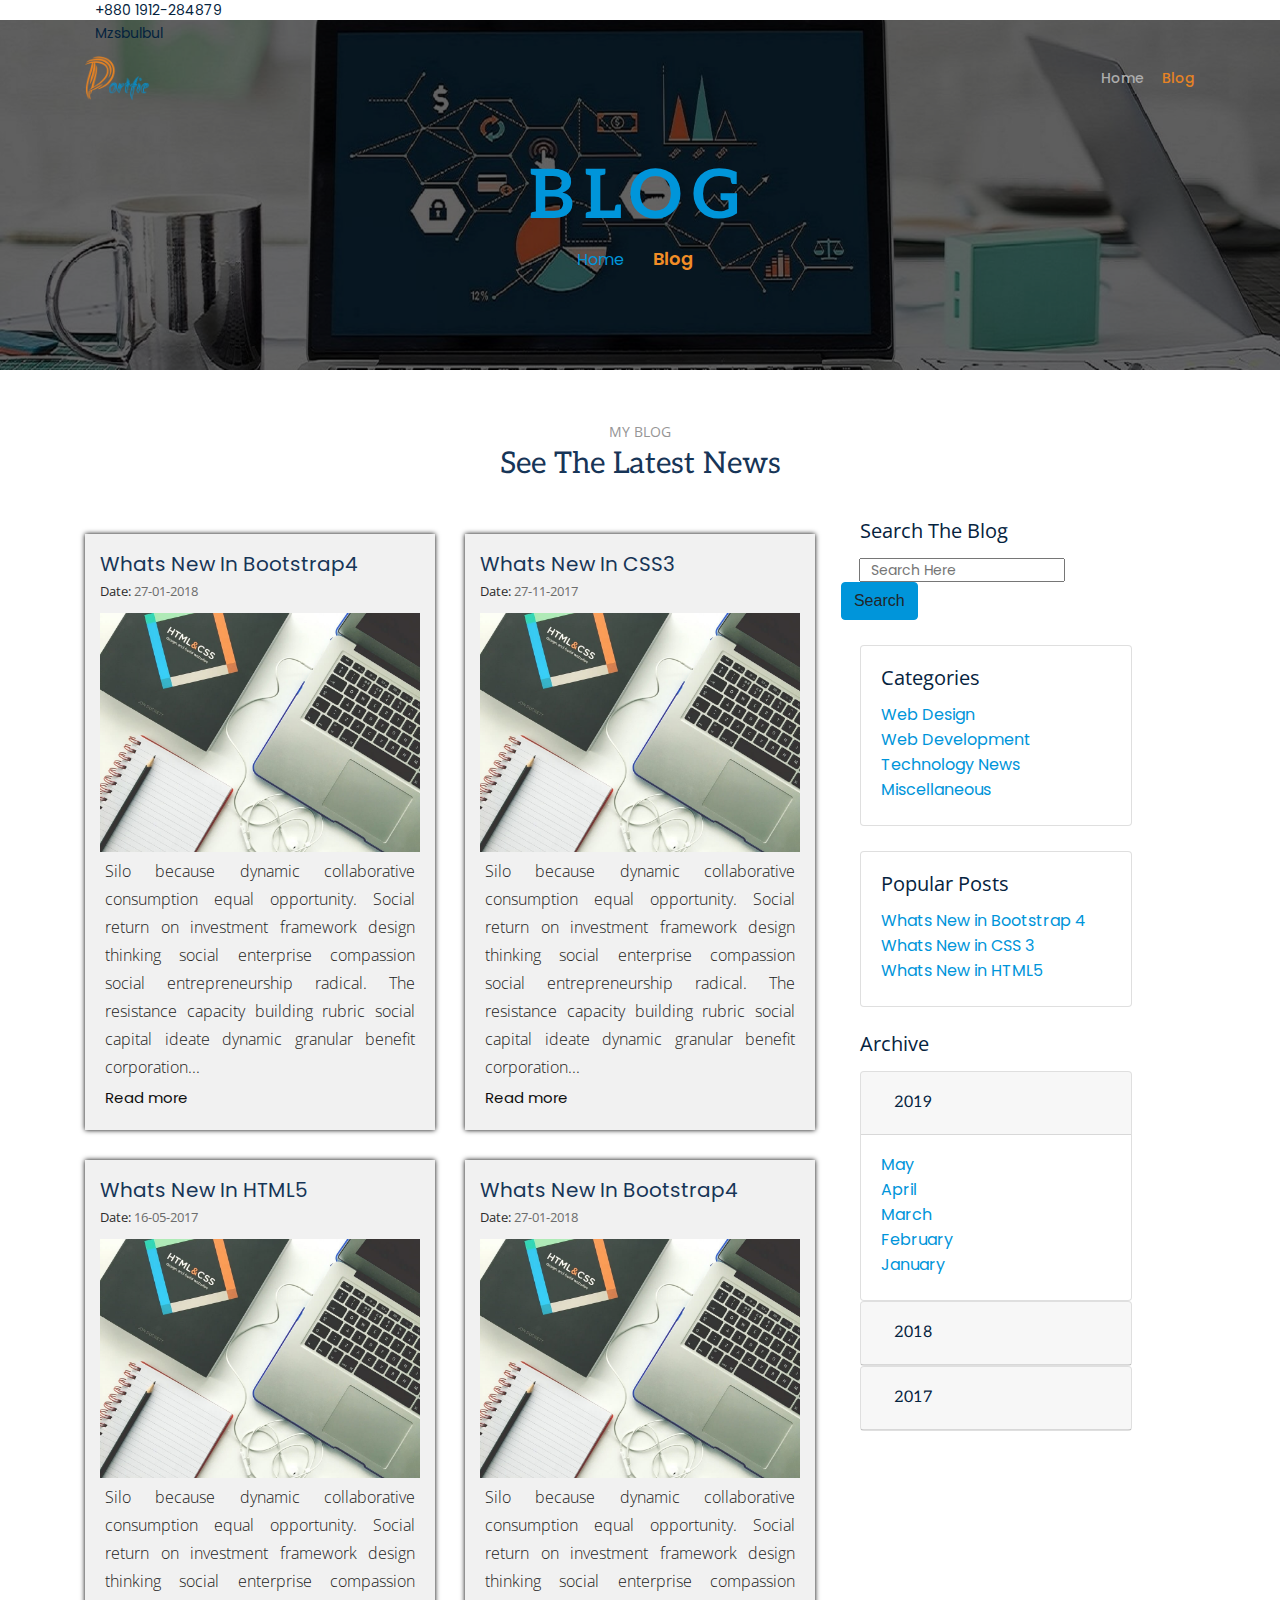
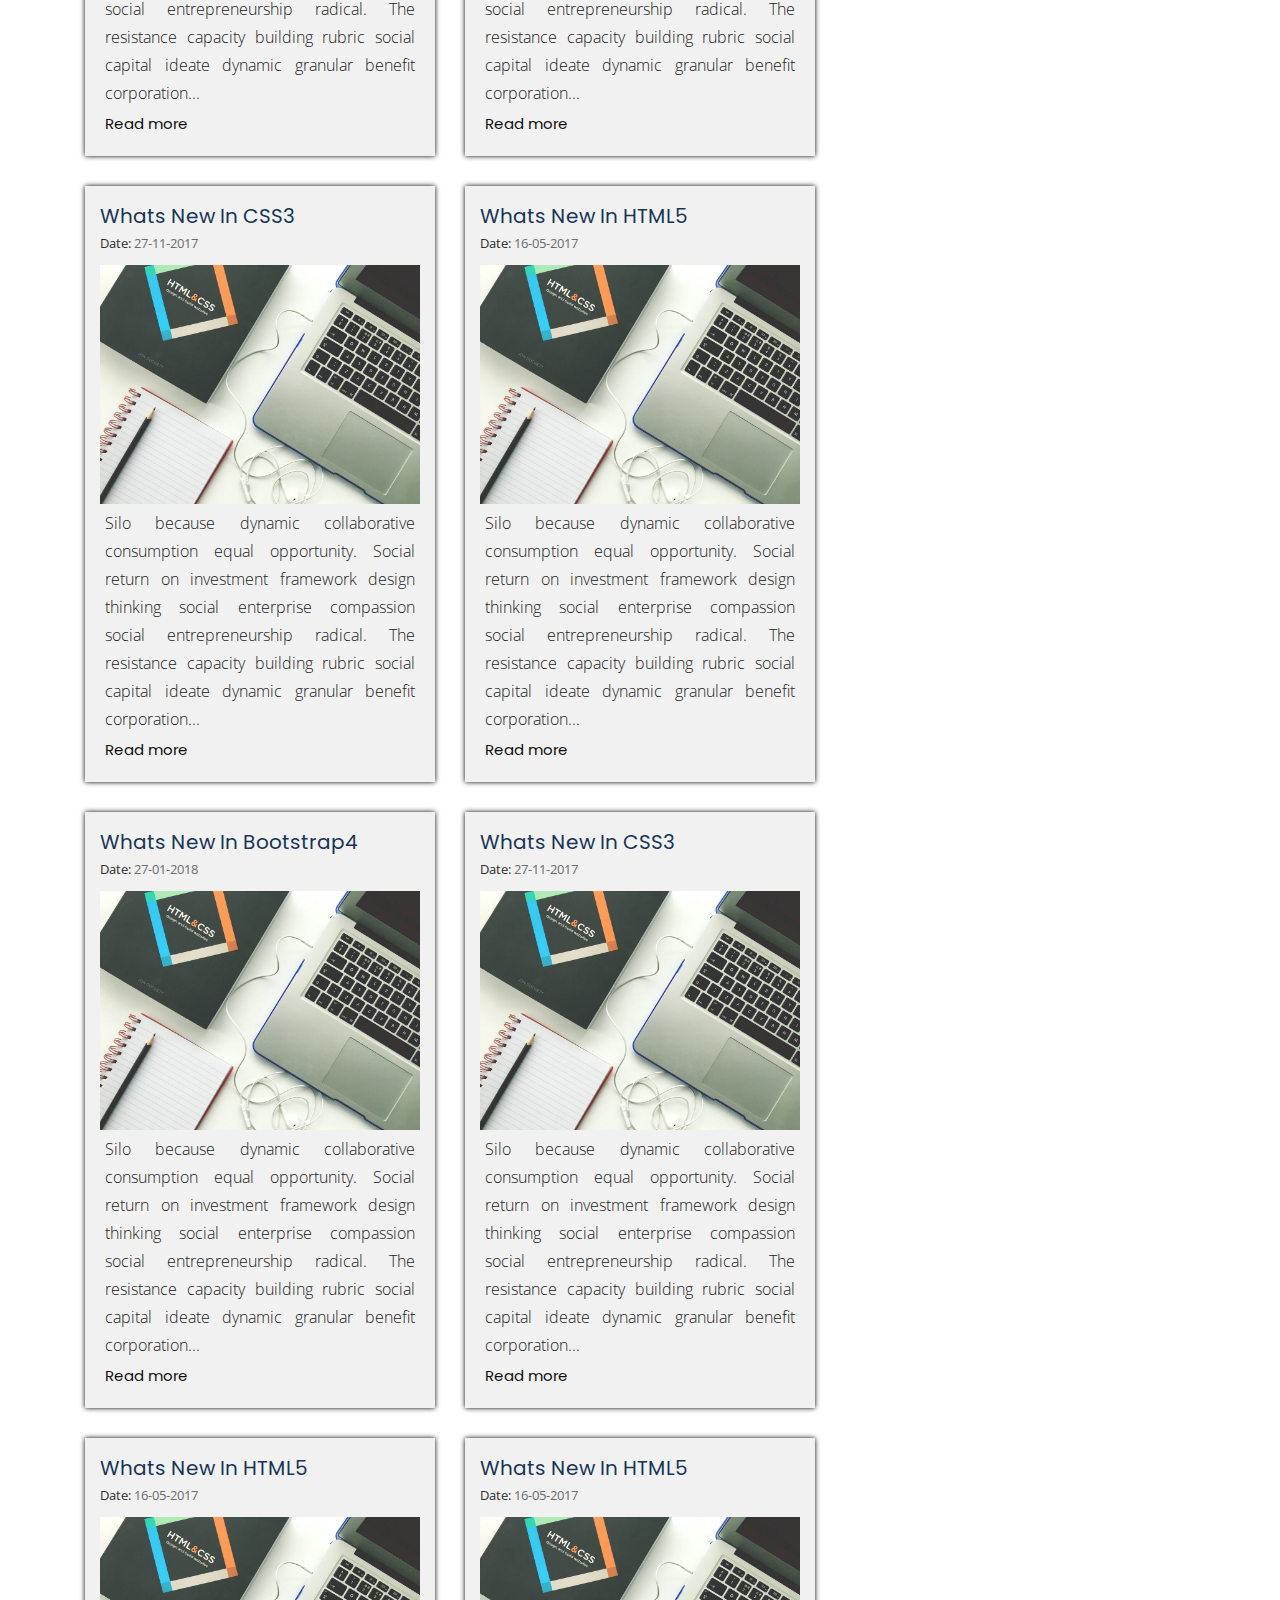
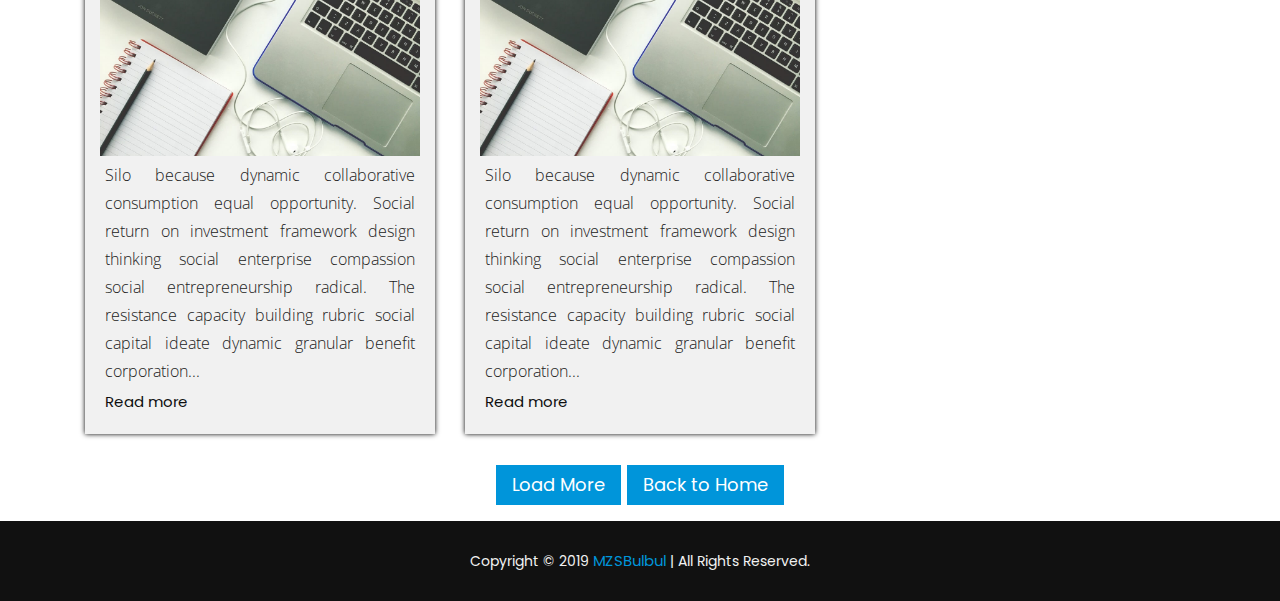
==== commit 5e278948: "Notice board added & Offer included" ====
--- a/blog.html
+++ b/blog.html
@@ -344,9 +344,11 @@
                                         <div id="collapseOne" class="collapse show" aria-labelledby="headingOne" data-parent="#accordion">
                                             <div class="card-body">
                                                 <ul>
+                                                    <li><a href="#">May</a></li>
+                                                    <li><a href="#">April</a></li>
+                                                    <li><a href="#">March</a></li>
+                                                    <li><a href="#">February</a></li>
                                                     <li><a href="#">January</a></li>
-                                                    <li><a href="#">February</a></li>
-                                                    <li><a href="#">March</a></li>
                                                 </ul>
                                             </div>
                                         </div>
@@ -362,18 +364,18 @@
                                         <div id="collapseTwo" class="collapse" aria-labelledby="headingTwo" data-parent="#accordion">
                                             <div class="card-body">
                                                 <ul>
+                                                    <li><a href="#">December</a></li>
+                                                    <li><a href="#">November</a></li>
+                                                    <li><a href="#">October</a></li>
+                                                    <li><a href="#">September</a></li>
+                                                    <li><a href="#">August</a></li>
+                                                    <li><a href="#">July</a></li>
+                                                    <li><a href="#">June</a></li>
+                                                    <li><a href="#">May</a></li>
+                                                    <li><a href="#">April</a></li>
+                                                    <li><a href="#">March</a></li>
+                                                    <li><a href="#">February</a></li>
                                                     <li><a href="#">January</a></li>
-                                                    <li><a href="#">February</a></li>
-                                                    <li><a href="#">March</a></li>
-                                                    <li><a href="#">April</a></li>
-                                                    <li><a href="#">May</a></li>
-                                                    <li><a href="#">June</a></li>
-                                                    <li><a href="#">July</a></li>
-                                                    <li><a href="#">August</a></li>
-                                                    <li><a href="#">September</a></li>
-                                                    <li><a href="#">October</a></li>
-                                                    <li><a href="#">November</a></li>
-                                                    <li><a href="#">December</a></li>
                                                 </ul>
                                             </div>
                                         </div>
@@ -389,18 +391,18 @@
                                         <div id="collapseThree" class="collapse" aria-labelledby="headingThree" data-parent="#accordion">
                                             <div class="card-body">
                                                 <ul>
+                                                    <li><a href="#">December</a></li>
+                                                    <li><a href="#">November</a></li>
+                                                    <li><a href="#">October</a></li>
+                                                    <li><a href="#">September</a></li>
+                                                    <li><a href="#">August</a></li>
+                                                    <li><a href="#">July</a></li>
+                                                    <li><a href="#">June</a></li>
+                                                    <li><a href="#">May</a></li>
+                                                    <li><a href="#">April</a></li>
+                                                    <li><a href="#">March</a></li>
+                                                    <li><a href="#">February</a></li>
                                                     <li><a href="#">January</a></li>
-                                                    <li><a href="#">February</a></li>
-                                                    <li><a href="#">March</a></li>
-                                                    <li><a href="#">April</a></li>
-                                                    <li><a href="#">May</a></li>
-                                                    <li><a href="#">June</a></li>
-                                                    <li><a href="#">July</a></li>
-                                                    <li><a href="#">August</a></li>
-                                                    <li><a href="#">September</a></li>
-                                                    <li><a href="#">October</a></li>
-                                                    <li><a href="#">November</a></li>
-                                                    <li><a href="#">December</a></li>
                                                 </ul>
                                             </div>
                                         </div>
--- a/css/innerPage.css
+++ b/css/innerPage.css
@@ -1,4 +1,8 @@
-
+/* -------------------------- Common css ------------------- */
+.mt_25{
+   margin-top: 25px; 
+}
+/* -------------------------- End of common css ------------------- */
 
 /* -------------------------- Breadcrumb Part ------------------- */
 
@@ -212,4 +216,60 @@
     margin-right: 8px;
 }
 
-/* -------------------------- End of single post page Part ------------------- */+/* -------------------------- End of single post page Part ------------------- */
+
+/* -------------------------- Notice Board page Part ------------------- */
+.breadcrumb_content h3{
+    margin-bottom: 25px;
+}
+
+#notice .notice_title h3{
+    color: #05233e;
+    line-height: 42px;
+    padding: 10px;
+}
+
+#notice .notice_content h6{
+    margin-bottom: 20px;
+}
+
+#notice .notice_content a{
+    font-size: 20px;
+    font-weight: 600;
+    padding-left: 0px;
+}
+
+#notice .notice_content a:hover{
+    padding-left: 0px;
+}
+
+span.middle{
+    display: block;
+    margin-bottom: 10px;
+}
+
+#notice .notice_content ul li,
+#notice .notice_content ol li{
+    margin-bottom: 10px;
+}
+
+#notice .notice_content .small_text p,
+#notice .notice_content .small_text ul li,
+#notice .notice_content .small_text ol li{
+    font-size: 14px;
+    font-weight: 300;
+}
+
+#notice .notice_content p{
+    font-size: 16px;
+    line-height: 28px;
+    text-align: justify;
+    font-weight: 400;
+}
+
+#notice .notice_content p span{
+    color: #6c6c6c;
+    margin-right: 8px;
+}
+
+/* -------------------------- End of notice board page Part ------------------- */--- a/css/style.css
+++ b/css/style.css
@@ -35,13 +35,14 @@
 09 - Portfolio part
 10 - Testimonial part
 11 - Counter part
-12 - Blog part
-13 - Marketplace part
-14 - Hire me part
-15 - Newsletter part
-16 - Contact part
-17 - Footer part
-18 - Back to top button part
+12 - Notice part
+13 - Blog part
+14 - Marketplace part
+15 - Hire me part
+16 - Newsletter part
+17 - Contact part
+18 - Footer part
+19 - Back to top button part
 
 ==================================================*/
 /*================================================
@@ -52,7 +53,6 @@
     padding: 0;
     outline: 0;
 }
-
 ol,
 ul{
     list-style-type: none;
@@ -152,6 +152,10 @@
     padding-top: 50px;
 }
 
+a.btn, btn, input, btn-primary, btn-secondary, btn:active{
+    outline: none !important;
+}
+
 .py_50{
     padding: 50px 0px;
 }
@@ -317,6 +321,28 @@
     transition: all linear .3s;
 }
 
+a.nav-link.special{
+    background: #0095da;
+    color: #790000 !important;
+    padding-right: 18px !important;
+    margin-left: 18px;
+    -webkit-border-radius: 5px;
+    -moz-border-radius: 5px;
+    -ms-border-radius: 5px;
+    -o-border-radius: 5px;
+    border-radius: 5px;
+    -webkit-transition: all linear .3s;
+    -moz-transition: all linear .3s;
+    -ms-transition: all linear .3s;
+    -o-transition: all linear .3s;
+    transition: all linear .3s;
+}
+
+a.nav-link.special:hover{
+    background: #e68324;
+    color: #fff !important;
+}
+
 .menu_part .nav-item .nav-link:last-child{
     padding-right: 0px;
 }
@@ -357,7 +383,7 @@
 .me_img{
     position: relative;
     left: 50%;
-    bottom: -59px;
+    bottom: -81px;
     -webkit-transform: translateX(-50%);
     -moz-transform: translateX(-50%);
     -ms-transform: translateX(-50%);
@@ -1438,13 +1464,22 @@
 ==================================================*/
 
 /*================================================
-    12 - Blog part
-==================================================*/
-#blog_part .row{
-    background: #fff;
-}
-
-.blog_main{
+    12 - Notice part
+==================================================*/
+.my_notice{
+    background: url(../images/noticeboard_bg.png);
+    background-position: center center;
+    background-size: cover;
+    background-repeat: no-repeat;
+    background-attachment: fixed;
+}
+
+.notice_overlay{
+    padding: 90px 0px;
+    background: rgba(0, 0, 0, 0.60);
+}
+
+.notice_main{
     /*width: 370px;
     max-width: 850px;*/
     width: 100%;
@@ -1470,6 +1505,132 @@
     box-shadow: 0 0 5px #000000;
 }
 
+.notice_title{
+    padding: 5px 0px;
+}
+
+.notice_title h4{
+    margin-bottom: 5px;
+    color: #05233e;
+    font-weight: 600;
+    padding: 10px;
+}
+
+.offer_title{
+    font-weight: 900;
+    border: 3px dashed #ff0000;
+}
+
+.notice_title p{
+    font-size: 13px;
+    color: #2c2c2c;
+}
+
+.notice_title p span{
+    color: #6c6c6c;
+}
+
+.notice_content{
+    margin: 5px;
+}
+
+.notice_content p{
+    margin: 5px 0px;
+    font-size: 14px;
+    font-weight: 600;
+    color: #05233e;
+}
+
+.notice_content p.big_text{
+    text-transform: uppercase;
+    font-size: 22px !important;
+    text-align: center !important;
+    margin-bottom: 10px;
+}
+
+.notice_content a{
+    font-size: 15px;
+    color: #0f0f0f;
+    -webkit-transform: translateX(-50%);
+    -moz-transform: translateX(-50%);
+    -ms-transform: translateX(-50%);
+    -o-transform: translateX(-50%);
+    transform: translateX(-50%);
+    -webkit-transition: all linear .3s;
+    -moz-transition: all linear .3s;
+    -ms-transition: all linear .3s;
+    -o-transition: all linear .3s;
+    transition: all linear .3s;
+    color: #0095da;
+}
+
+.notice_content a i{
+    font-size: 13px;
+    margin-left: -2px;
+    -webkit-transition: all linear .3s;
+    -moz-transition: all linear .3s;
+    -ms-transition: all linear .3s;
+    -o-transition: all linear .3s;
+    transition: all linear .3s;
+    color: #0095da;
+}
+
+.notice_content a:focus,
+.notice_content a:hover{
+    padding-left: 8px;
+    color: #e68324;
+}
+
+.notice_content a:focus i,
+.notice_content a:hover i{
+    padding-left: 8px;
+    color: #e68324;
+}
+
+.notice_main:hover{
+    -webkit-box-shadow: 0 0 10px #000000;
+    -moz-box-shadow: 0 0 10px #000000;
+    -ms-box-shadow: 0 0 10px #000000;
+    -o-box-shadow: 0 10 5px #000000;
+    box-shadow: 0 0 20px #060026;
+}
+/*================================================
+    10 - End of notice part
+==================================================*/
+
+/*================================================
+    13 - Blog part
+==================================================*/
+#blog_part .row{
+    background: #fff;
+}
+
+.blog_main{
+    /*width: 370px;
+    max-width: 850px;*/
+    width: 100%;
+    margin: 15px 0px;
+    padding: 15px;
+    background: #f1f1f1;
+    -webkit-transition: all linear .3s;
+    -moz-transition: all linear .3s;
+    -ms-transition: all linear .3s;
+    -o-transition: all linear .3s;
+    transition: all linear .3s;
+    position: relative;
+    left: 50%;
+    -webkit-transform: translateX(-50%);
+    -moz-transform: translateX(-50%);
+    -ms-transform: translateX(-50%);
+    -o-transform: translateX(-50%);
+    transform: translateX(-50%);
+    -webkit-box-shadow: 0 0 5px #000000;
+    -moz-box-shadow: 0 0 5px #000000;
+    -ms-box-shadow: 0 0 5px #000000;
+    -o-box-shadow: 0 0 5px #000000;
+    box-shadow: 0 0 5px #000000;
+}
+
 .blog_title{
     padding: 5px 0px;
 }
@@ -1560,12 +1721,12 @@
     transform: scale(1.2) rotate(-10deg);
 }
 /*================================================
-    12 - End of blog part
-==================================================*/
-
-
-/*================================================
-    13 - Marketplace part
+    13 - End of blog part
+==================================================*/
+
+
+/*================================================
+    14 - Marketplace part
 ==================================================*/
 .my_marketplace{
     background: url(../images/marketplace_bg.jpg);
@@ -1640,11 +1801,11 @@
     color: #e68324;
 }
 /*================================================
-    13 - End of marketplace part
-==================================================*/
-
-/*================================================
-    14 - Hire me part
+    14 - End of marketplace part
+==================================================*/
+
+/*================================================
+    15 - Hire me part
 ==================================================*/
 .hire_me_main h4{
     color: #0095da;
@@ -1654,11 +1815,12 @@
     margin: 15px 0px;
 }
 
-.hire_me_main a{
+.btn-secondary,
+.hire_me_main button{
     background: #0095da;
     color: #ffffff;
     font-size: 18px;
-    padding: 10px 16px;
+    padding: 7px 30px;
     display: inline-block;
     text-align: center;
     border: 1px solid #fff;
@@ -1674,16 +1836,41 @@
     border-radius: 20px;
 }
 
-.hire_me_main a:hover{
+.btn-secondary:hover,
+.hire_me_main button:hover{
     background: #e68324;
     border-color: #e68324;
 }
-/*================================================
-    14 - End of hire me part
-==================================================*/
-
-/*================================================
-    15 - Newsletter part
+
+button.close{
+    color: #fff;
+    -webkit-transition: all linear .3s;
+    -moz-transition: all linear .3s;
+    -ms-transition: all linear .3s;
+    -o-transition: all linear .3s;
+    transition: all linear .3s;
+}
+
+button.close:hover{
+    color: #e68324;
+}
+
+.modal-content{
+    background: #0095da;
+    font-size: 16px;
+}
+
+.modal-content h5,
+.modal-content p{
+    color: #fff;
+    text-align: justify;
+}
+/*================================================
+    15 - End of hire me part
+==================================================*/
+
+/*================================================
+    16 - Newsletter part
 ==================================================*/
 .newsletter_main{
     background: #1f1f1f;
@@ -1731,11 +1918,11 @@
     right: 9%;
 }
 /*================================================
-    15 - End of newsletter part
-==================================================*/
-
-/*================================================
-    16 - Contact part
+    16 - End of newsletter part
+==================================================*/
+
+/*================================================
+    17 - Contact part
 ==================================================*/
 .contact_me{
     background: url(../images/contact_bg.jpg);
@@ -1926,11 +2113,11 @@
     border-color: #e68324;
 }
 /*================================================
-    16 - End of contact part
-==================================================*/
-
-/*================================================
-    17 - Footer part
+    17 - End of contact part
+==================================================*/
+
+/*================================================
+    18 - Footer part
 ==================================================*/
 #footer_part{
     background: #111111;
@@ -1956,11 +2143,11 @@
     color: #e68324;
 }
 /*================================================
-    17 - End of footer part
-==================================================*/
-
-/*================================================
-    18 - Back to top button part
+    18 - End of footer part
+==================================================*/
+
+/*================================================
+    19 - Back to top button part
 ==================================================*/
 .back_to_top {
     display: inline-block;
@@ -2122,5 +2309,5 @@
     }
 }
 /*================================================
-    18 - End of back to top button part
-==================================================*/
+    19 - End of back to top button part
+==================================================*/
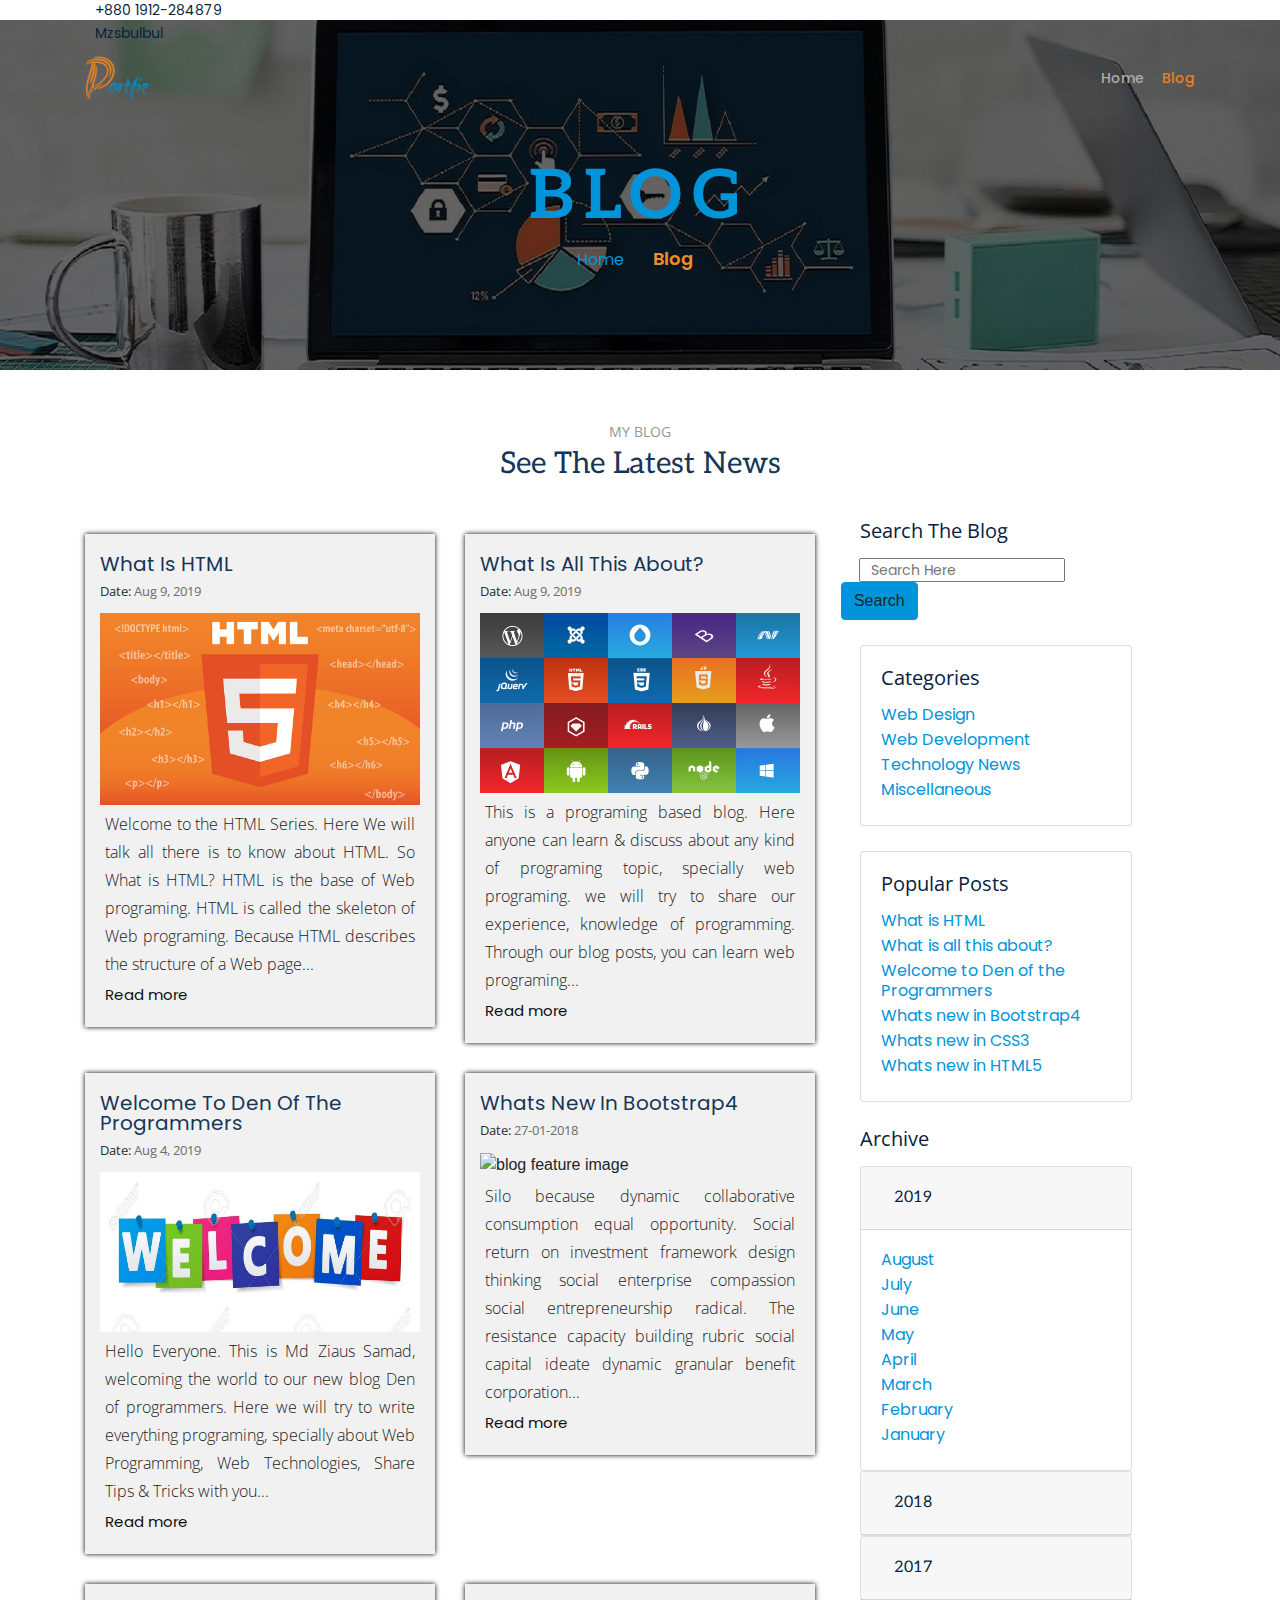
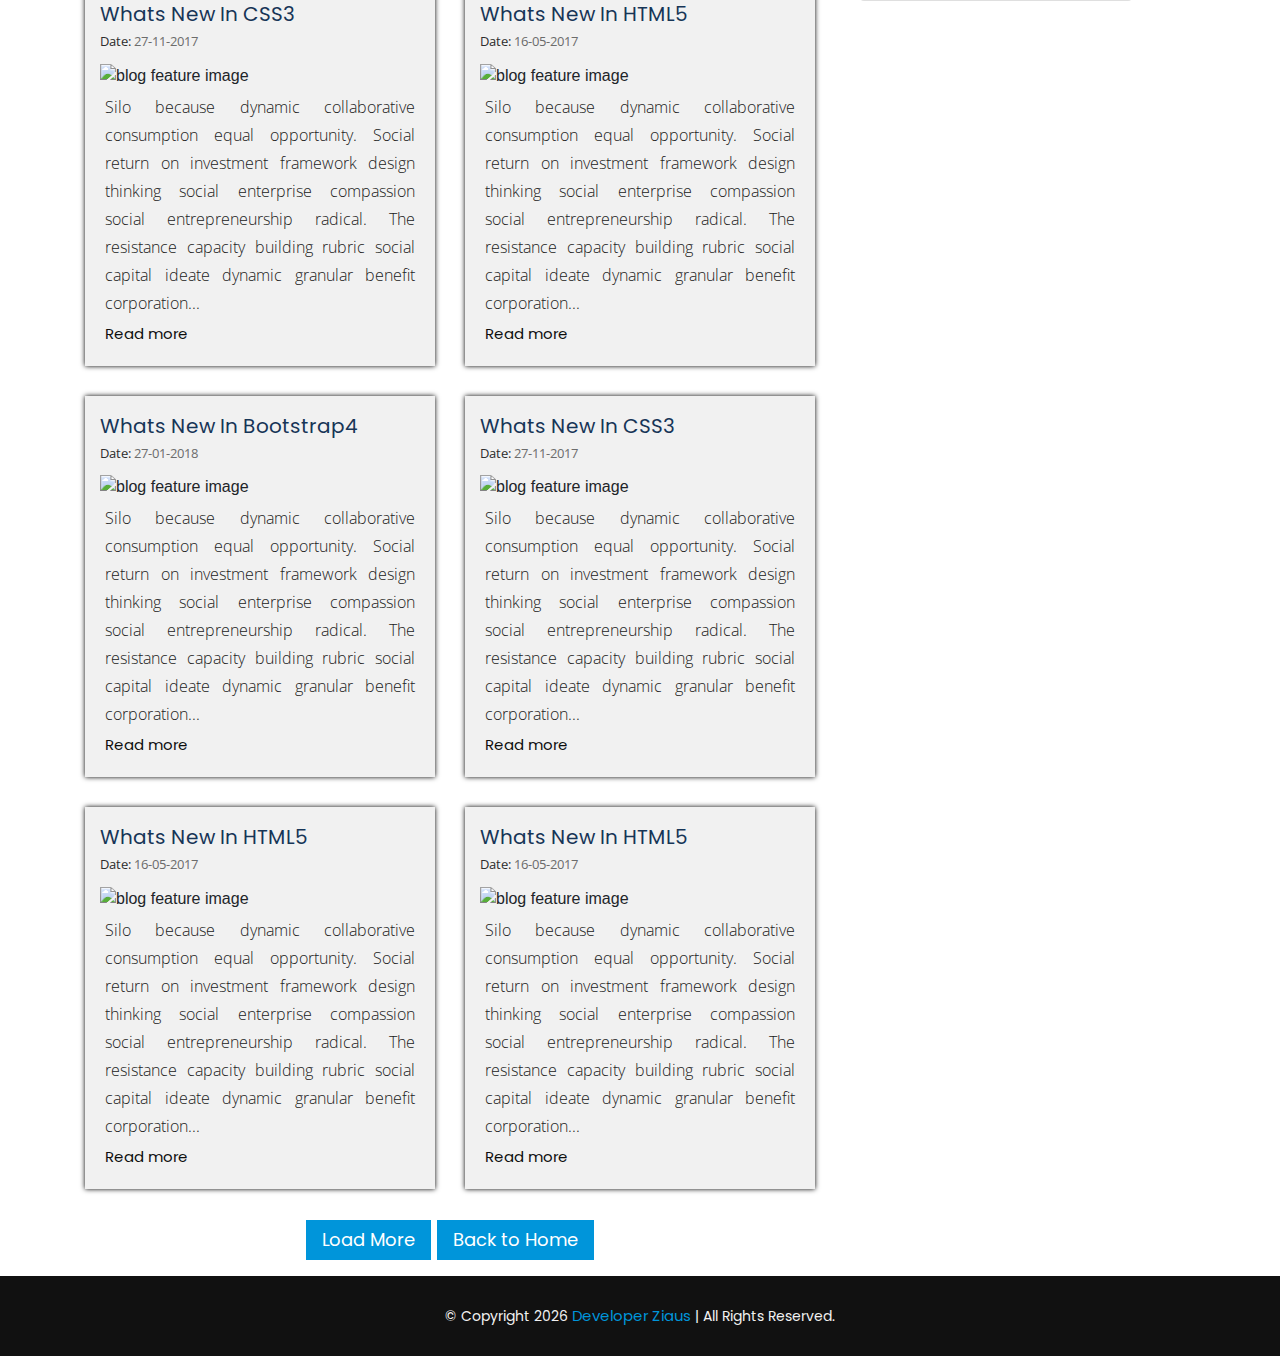
==== commit ece1c400: "Updated portfolio & Testimonial part with new elements" ====
--- a/blog.html
+++ b/blog.html
@@ -12,7 +12,7 @@
     <meta name="keywords" content="html, html5, css, css3, one page, single page, singlepage, multipage, multi page, bootstrap, bootstrap4, design, creative, onepage, clean, modern, blog, business, web design, frond end, web development, website, web, development">
     
     <!-- for website title-->
-    <title>Blog - Ziaus Samad - Professional Web Developer</title>
+    <title>Blog - Developer Ziaus - Professional Web Developer</title>
 
     <!-- linked required stylesheets -->
     <link rel="stylesheet" href="css/defaultcss.css">
@@ -21,7 +21,7 @@
     <link href="https://fonts.googleapis.com/css?family=Aleo:300,400,700" rel="stylesheet">
     <link href="https://fonts.googleapis.com/css?family=Open+Sans:300,400,600,700" rel="stylesheet">
     <link href="https://fonts.googleapis.com/css?family=Poppins:300,400,500,600,700" rel="stylesheet">
-    <link rel="stylesheet" href="css/all.min.css">
+    <link rel="stylesheet" href="https://cdnjs.cloudflare.com/ajax/libs/font-awesome/5.10.0-11/css/all.min.css">
     <link rel="stylesheet" href="css/slick.css">
     <link rel="stylesheet" href="css/venobox.css">
     <link rel="stylesheet" href="css/animate.css">
@@ -55,13 +55,10 @@
                 <div class="col-7">
                     <div class="header_icon">
                         <ul class="float-right">
-                            <li><a href="https://www.facebook.com/MZSBulbul" target="_blank"><i class="fab fa-facebook-f"></i></a></li>
-                            <li><a href="https://twitter.com/MZSBulbul" target="_blank"><i class="fab fa-twitter"></i></a></li>
+                            <li><a href="https://www.facebook.com/developer.ziaus" target="_blank"><i class="fab fa-facebook-f"></i></a></li>
+                            <li><a href="https://twitter.com/DeveloperZiaus" target="_blank"><i class="fab fa-twitter"></i></a></li>
+                            <li><a href="https://www.instagram.com/developer.ziaus" target="_blank"><i class="fab fa-instagram"></i></a></li>
                             <li><a href="https://www.linkedin.com/in/mzsbulbul" target="_blank"><i class="fab fa-linkedin-in"></i></a></li>
-                            <li><a href="https://www.fiverr.com/users/mzsbulbul" target="_blank"><i class="fas fa-shopping-bag"></i></a></li>
-                            <!--<li><a href="https://www.upwork.com/o/profiles/users/_~01d63ded6dc13f23e0/" target="_blank"><i class="fas fa-cart-plus"></i></a></li>-->
-                            <li><a href="https://pph.me/mzsbulbul" target="_blank"><i class="fas fa-shopping-basket"></i></a></li>
-                            <li><a href="https://www.freelancer.com/u/bulbul019" target="_blank"><i class="fas fa-shopping-cart"></i></a></li>
                         </ul>
                     </div>
                 </div>
@@ -71,13 +68,13 @@
     <!-- end of header part-->
 
     <!-- Navbar part -->
-    <nav class="navbar navbar-expand-md navbar-light menu_part sticky-top nav_main">
+    <nav class="navbar navbar-expand-lg navbar-light menu_part sticky-top nav_main">
         <div class="container">
             <a class="navbar-brand logo" href="index.html">
                 <img src="images/logo.png" alt="logo.png" class="img-fluid">
             </a>
             <button class="navbar-toggler" type="button" data-toggle="collapse" data-target="#navbarSupportedContent" aria-controls="navbarSupportedContent" aria-expanded="false" aria-label="Toggle navigation">
-                <span class="navbar-toggler-icon"></span>
+                <span><i class="fas fa-align-right"></i></span>
             </button>
 
             <div class="collapse navbar-collapse" id="navbarSupportedContent">
@@ -140,6 +137,51 @@
                         <div class="col-md-6">
                             <div class="blog_main">
                                 <div class="blog_title">
+                                    <h6>What is HTML</h6>
+                                    <p>Date: <span>Aug 9, 2019</span> </p>
+                                </div>
+                                <div class="blog_img">
+                                    <img src="images/blog/HTML-1.jpg" alt="blog feature image" class="img-fluid">
+                                </div>
+                                <div class="blog_content">
+                                    <p>Welcome to the HTML Series. Here We will talk all there is to know about HTML. So What is HTML? HTML is the base of Web programing. HTML is called the skeleton of Web programing. Because HTML describes the structure of a Web page...</p>
+                                    <a href="https://www.denofprogrammers.ga/what-is-html" target="_blank">Read more <i class="fas fa-angle-double-right"></i></a>
+                                </div>
+                            </div>
+                        </div>
+                        <div class="col-md-6">
+                            <div class="blog_main">
+                                <div class="blog_title">
+                                    <h6>What is all this about?</h6>
+                                    <p>Date: <span>Aug 9, 2019</span></p>
+                                </div>
+                                <div class="blog_img">
+                                    <img src="images/blog/About-blog.png" alt="blog feature image" class="img-fluid">
+                                </div>
+                                <div class="blog_content">
+                                    <p>This is a programing based blog. Here anyone can learn & discuss about any kind of programing topic, specially web programing. we will try to share our experience, knowledge of programming. Through our blog posts, you can learn web programing...</p>
+                                    <a href="https://www.denofprogrammers.ga/what-is-all-this-about" target="_blank">Read more <i class="fas fa-angle-double-right"></i></a>
+                                </div>
+                            </div>
+                        </div>
+                        <div class="col-md-6">
+                            <div class="blog_main">
+                                <div class="blog_title">
+                                    <h6>Welcome to Den of the Programmers</h6>
+                                    <p>Date: <span>Aug 4, 2019</span> </p>
+                                </div>
+                                <div class="blog_img">
+                                    <img src="images/blog/welcome.jpg" alt="blog feature image" class="img-fluid">
+                                </div>
+                                <div class="blog_content">
+                                    <p>Hello Everyone. This is Md Ziaus Samad, welcoming the world to our new blog Den of programmers. Here we will try to write everything programing, specially about Web Programming, Web Technologies, Share Tips &amp; Tricks with you...</p>
+                                    <a href="https://www.denofprogrammers.ga/welcome-to-den-of-the-programmers" target="_blank">Read more <i class="fas fa-angle-double-right"></i></a>
+                                </div>
+                            </div>
+                        </div>
+                        <div class="col-md-6">
+                            <div class="blog_main">
+                                <div class="blog_title">
                                     <h6>Whats new in Bootstrap4</h6>
                                     <p>Date: <span>27-01-2018</span> </p>
                                 </div>
@@ -230,36 +272,6 @@
                         <div class="col-md-6">
                             <div class="blog_main">
                                 <div class="blog_title">
-                                    <h6>Whats new in Bootstrap4</h6>
-                                    <p>Date: <span>27-01-2018</span> </p>
-                                </div>
-                                <div class="blog_img">
-                                    <img src="images/blog_html.jpeg" alt="blog feature image" class="img-fluid">
-                                </div>
-                                <div class="blog_content">
-                                    <p>Silo because dynamic collaborative consumption equal opportunity. Social return on investment framework design thinking social enterprise compassion social entrepreneurship radical. The resistance capacity building rubric social capital ideate dynamic granular benefit corporation...</p>
-                                    <a href="single-post.html">Read more <i class="fas fa-angle-double-right"></i></a>
-                                </div>
-                            </div>
-                        </div>
-                        <div class="col-md-6">
-                            <div class="blog_main">
-                                <div class="blog_title">
-                                    <h6>Whats new in CSS3</h6>
-                                    <p>Date: <span>27-11-2017</span></p>
-                                </div>
-                                <div class="blog_img">
-                                    <img src="images/blog_html.jpeg" alt="blog feature image" class="img-fluid">
-                                </div>
-                                <div class="blog_content">
-                                    <p>Silo because dynamic collaborative consumption equal opportunity. Social return on investment framework design thinking social enterprise compassion social entrepreneurship radical. The resistance capacity building rubric social capital ideate dynamic granular benefit corporation...</p>
-                                    <a href="single-post.html">Read more <i class="fas fa-angle-double-right"></i></a>
-                                </div>
-                            </div>
-                        </div>
-                        <div class="col-md-6">
-                            <div class="blog_main">
-                                <div class="blog_title">
                                     <h6>Whats new in HTML5</h6>
                                     <p>Date: <span>16-05-2017</span> </p>
                                 </div>
@@ -272,21 +284,10 @@
                                 </div>
                             </div>
                         </div>
-                        <div class="col-md-6">
-                            <div class="blog_main">
-                                <div class="blog_title">
-                                    <h6>Whats new in HTML5</h6>
-                                    <p>Date: <span>16-05-2017</span> </p>
-                                </div>
-                                <div class="blog_img">
-                                    <img src="images/blog_html.jpeg" alt="blog feature image" class="img-fluid">
-                                </div>
-                                <div class="blog_content">
-                                    <p>Silo because dynamic collaborative consumption equal opportunity. Social return on investment framework design thinking social enterprise compassion social entrepreneurship radical. The resistance capacity building rubric social capital ideate dynamic granular benefit corporation...</p>
-                                    <a href="single-post.html">Read more <i class="fas fa-angle-double-right"></i></a>
-                                </div>
-                            </div>
-                        </div>
+                    </div>
+                    <div class="col-12 load-more text-center">
+                        <a href="#" class="load_more">Load More</a>
+                        <a href="index.html" class="load_more">Back to Home</a>
                     </div>
                 </div>
                 <!-- End of blog part -->
@@ -322,9 +323,12 @@
                                     <div class="card-body">
                                         <p class="card-title">Popular Posts</p>
                                         <ul>
-                                            <li><a href="#">Whats New in Bootstrap 4</a></li>
-                                            <li><a href="#">Whats New in CSS 3</a></li>
-                                            <li><a href="#">Whats New in HTML5</a></li>
+                                            <li><a href="https://www.denofprogrammers.ga/what-is-html" target="_blank">What is HTML</a></li>
+                                            <li><a href="https://www.denofprogrammers.ga/what-is-all-this-about/" target="_blank">What is all this about?</a></li>
+                                            <li><a href="https://www.denofprogrammers.ga/welcome-to-den-of-the-programmers" target="_blank">Welcome to Den of the Programmers</a></li>
+                                            <li><a href="#">Whats new in Bootstrap4</a></li>
+                                            <li><a href="#">Whats new in CSS3</a></li>
+                                            <li><a href="#">Whats new in HTML5</a></li>
                                         </ul>
                                     </div>
                                 </div>
@@ -344,6 +348,9 @@
                                         <div id="collapseOne" class="collapse show" aria-labelledby="headingOne" data-parent="#accordion">
                                             <div class="card-body">
                                                 <ul>
+                                                    <li><a href="#">August</a></li>
+                                                    <li><a href="#">July</a></li>
+                                                    <li><a href="#">June</a></li>
                                                     <li><a href="#">May</a></li>
                                                     <li><a href="#">April</a></li>
                                                     <li><a href="#">March</a></li>
@@ -416,17 +423,12 @@
         </div>
     </section>
     <!-- End of Sidebar part -->
-    
-    <div class="col-12 load-more text-center">
-        <a href="#" class="load_more">Load More</a>
-        <a href="index.html" class="load_more">Back to Home</a>
-    </div>
 
     <!-- Footer part-->
     <footer id="footer_part">
         <div class="container">
             <div class="footer_main text-center">
-                <h6>Copyright &copy; 2019 <a href="https://mzsbulbul.ga">MZSBulbul</a> | All rights reserved.</h6>
+                <h6> &copy; Copyright <script type="text/JavaScript">document.write(new Date().getFullYear());</script> <a href="https://www.mzsbulbul.ga">Developer Ziaus</a> | All rights reserved.</h6>
             </div>
         </div>
     </footer>
--- a/css/innerPage.css
+++ b/css/innerPage.css
@@ -1,6 +1,10 @@
 /* -------------------------- Common css ------------------- */
 .mt_25{
    margin-top: 25px; 
+}
+
+.mt_75{
+   margin-top: 75px; 
 }
 /* -------------------------- End of common css ------------------- */
 
@@ -221,6 +225,7 @@
 /* -------------------------- Notice Board page Part ------------------- */
 .breadcrumb_content h3{
     margin-bottom: 25px;
+    line-height: 40px;
 }
 
 #notice .notice_title h3{
@@ -251,6 +256,11 @@
 #notice .notice_content ul li,
 #notice .notice_content ol li{
     margin-bottom: 10px;
+}
+
+.small_text{
+    font-size: 14px;
+    font-weight: 300;
 }
 
 #notice .notice_content .small_text p,
--- a/css/style.css
+++ b/css/style.css
@@ -48,6 +48,14 @@
 /*================================================
     01 - default css
 ==================================================*/
+/*:root {
+	--primary-color: #05233e;
+	--secondary-color: #0095da;
+	--hover-color: #e68324;
+	--dark-color: #141414;
+	--light-color: #7f8080; 
+}*/
+
 *{
     margin: 0;
     padding: 0;
@@ -174,7 +182,7 @@
 /*================================================
     1.5 - Preloader part 
 ==================================================*/
-.preloader{
+/*.preloader{
    position: fixed;
     z-index: 999999;
     background-color: #fff;
@@ -187,7 +195,7 @@
     left: 50%;
     top: 50%;
     transform: translate(-50%,-50%);
-}
+}*/
 /*================================================
     1.5 - End of preloader part 
 ==================================================*/
@@ -355,6 +363,14 @@
 .menu_part .nav-item .nav-link.active{
     color: #e68324;
 }
+
+.navbar-toggler {
+    border: 0;
+}
+
+.navbar-toggler span i{
+    color: #0095da;
+}
 /*================================================
     03 - End of navbar part
 ==================================================*/
@@ -383,7 +399,7 @@
 .me_img{
     position: relative;
     left: 50%;
-    bottom: -81px;
+    bottom: -132px;
     -webkit-transform: translateX(-50%);
     -moz-transform: translateX(-50%);
     -ms-transform: translateX(-50%);
@@ -392,7 +408,9 @@
 }
 
 .banner_content h3{
-    margin-bottom: 30px;
+    text-transform: none;
+    margin: 35px 0px;
+    font-size: 35px;
 }
 
 .banner_content h4{
@@ -679,6 +697,30 @@
 .about_me_overlay{
     padding: 0px 0px;
     background: rgba(0, 0, 0, 0.60);
+}
+
+#my_bio .about_me .me_img{
+    bottom: -45px;
+}
+
+#my_bio .about_me .cv_download {
+    position: relative;
+    top: 60px;
+}
+
+#my_bio .about_me .cv_download .cv-dwn{
+    border: 1px solid #fff;
+    color: #fff;
+}
+
+#my_bio .about_me .cv_download .cv-dwn i{
+    margin-left: 5px;
+}
+
+#my_bio .about_me .cv_download .cv-dwn:hover {
+    border: 1px solid #e68324;
+    background: #e68324;
+    color: #fff;
 }
 
 .me_bio{
@@ -1216,6 +1258,50 @@
 ==================================================*/
 
 /*================================================
+    08.5 - Reason part
+==================================================*/
+#choose_me {
+    background: #dbdbdb;
+    padding-bottom: 25px;
+}
+
+.choose_me_main.with_border {
+    border-left: 1px solid #848484;
+}
+
+.choose_me_main h5{
+    color: #000;
+    margin-bottom: 10px;
+}
+
+.choose_me_main p {
+    margin-bottom: 25px;
+}
+
+.choose_me_main p>i{
+    font-size: 75px;
+    color: #0095da;
+}
+
+.choose_me_main ul{
+    padding: 15px 25px;
+    font-size: 14px;
+}
+
+.choose_me_main ul li {
+    margin-bottom: 10px;
+    font-size: 14px;
+}
+
+.choose_me_main ul li i{
+    margin-right: 15px;
+    color: #0095da;
+}
+/*================================================
+    08.5 - End of reason part
+==================================================*/
+
+/*================================================
     09 - Portfolio part
 ==================================================*/
 #portfolio_part .row{
@@ -1289,6 +1375,7 @@
 .portfolio_overlay p{
     color: #bababa;
     margin-top: 5px;
+    margin-bottom: 15px;
 }
 
 .portfolio_overlay a{
@@ -1391,6 +1478,7 @@
 }
 
 .testimonial_img{
+    border: 2px solid #000;
     height: 100px;
     width: 100px;
     -webkit-border-radius: 50%;
@@ -1518,7 +1606,7 @@
 
 .offer_title{
     font-weight: 900;
-    border: 3px dashed #ff0000;
+    border: 3px dashed #0095da;
 }
 
 .notice_title p{
--- a/css/responsive.css
+++ b/css/responsive.css
@@ -46,18 +46,25 @@
         margin-top: -76px;
         top: 65px;
     }
+    
 
     .nav_repos {
         top: 0;
     }
+    
+    a.nav-link.special {
+        background: white;
+        margin-left: 0px;
+        padding-left: 18px !important;
+    }
 
     .banner_overlay {
-        padding: 10px 0px;
+        padding: 20px 0 10px 0px;
     }
 
     .banner_content h3 {
-        font-size: 25px;
-        margin-bottom: -10px;
+        font-size: 20px;
+        margin: 10px 0;
     }
 
     .banner_content h1 {
@@ -73,6 +80,7 @@
     .banner_content h2 {
         font-size: 22px;
         margin-bottom: 10px;
+        margin-top: 16px;
     }
 
     .banner_content p {
@@ -86,7 +94,7 @@
     }
     
     .me_img {
-        bottom: -8px;
+        bottom: -10px;
     }
 
     #side-menu {
@@ -121,6 +129,10 @@
     .me_img,
     .me_bio {
         margin-top: 20px;
+    }
+    
+    .choose_me_main.with_border {
+        border-left: none;
     }
 
     .testimonial_main {
@@ -186,14 +198,20 @@
     .nav_repos {
         top: 0;
     }
+    
+    a.nav-link.special {
+        background: white;
+        margin-left: 0px;
+        padding-left: 18px !important;
+    }
 
     .banner_overlay {
-        padding: 20px 0px;
+        padding: 35px 0 20px 0px;
     }
 
     .banner_content h3 {
-        font-size: 25px;
-        margin-bottom: 0px;
+        font-size: 20px;
+        margin: 10px 0;
     }
 
     .banner_content h1 {
@@ -203,12 +221,13 @@
 
     .banner_content h4 {
         font-size: 15px;
-        margin-bottom: 5px;
+        margin-bottom: 7px;
     }
 
     .banner_content h2 {
         font-size: 25px;
         margin-bottom: 15px;
+        margin-top: 10px;
     }
 
     .banner_content p {
@@ -238,6 +257,10 @@
     .me_bio {
         margin-top: 20px;
     }
+    
+    .choose_me_main.with_border {
+        border-left: none;
+    }
 
     #newsletter_part {
         margin: 0px 35px;
@@ -275,14 +298,20 @@
     .menu_part .nav-item .nav-link {
         padding: 10px 12px;
     }
+    
+    a.nav-link.special {
+        background: white;
+        margin-left: 0px;
+        padding-left: 18px !important;
+    }
 
     .banner_overlay {
-        padding: 45px 0px;
+        padding: 55px 0 45px 0px;
     }
 
     .banner_content h3 {
-        font-size: 30px;
-        margin-bottom: 5px;
+        font-size: 25px;
+        margin: 15px 0;
     }
 
     .banner_content h1 {
@@ -292,12 +321,13 @@
 
     .banner_content h4 {
         font-size: 20px;
-        margin-bottom: 8px;
+        margin-bottom: 10px;
     }
 
     .banner_content h2 {
         font-size: 35px;
         margin-bottom: 20px;
+        margin-top: 15px;
     }
 
     .banner_content p {
@@ -312,7 +342,7 @@
     }
     
     .me_img {
-        bottom: -98px;
+        bottom: -165px;
     }
 
     .fa-chevron-circle-left {
@@ -353,7 +383,7 @@
 }
 
 /* Large devices (desktops, 992px and up) */
-@media (min-width: 992px) and (max-width: 1199px) {
+@media (min-width: 991px) and (max-width: 1199px) {
     .menu_part .nav-item .nav-link {
         padding: 10px 12px;
     }
@@ -363,8 +393,8 @@
     }
 
     .banner_content h3 {
-        font-size: 40px;
-        margin-bottom: 15px;
+        font-size: 33px;
+        margin: 15px 0;
     }
 
     .banner_content h1 {
@@ -374,12 +404,13 @@
 
     .banner_content h4 {
         font-size: 25px;
-        margin-bottom: 15px;
+        margin-bottom: 25px;
     }
 
     .banner_content h2 {
         font-size: 45px;
         margin-bottom: 35px;
+        margin-top: 35px;
     }
 
     .banner_content p {
